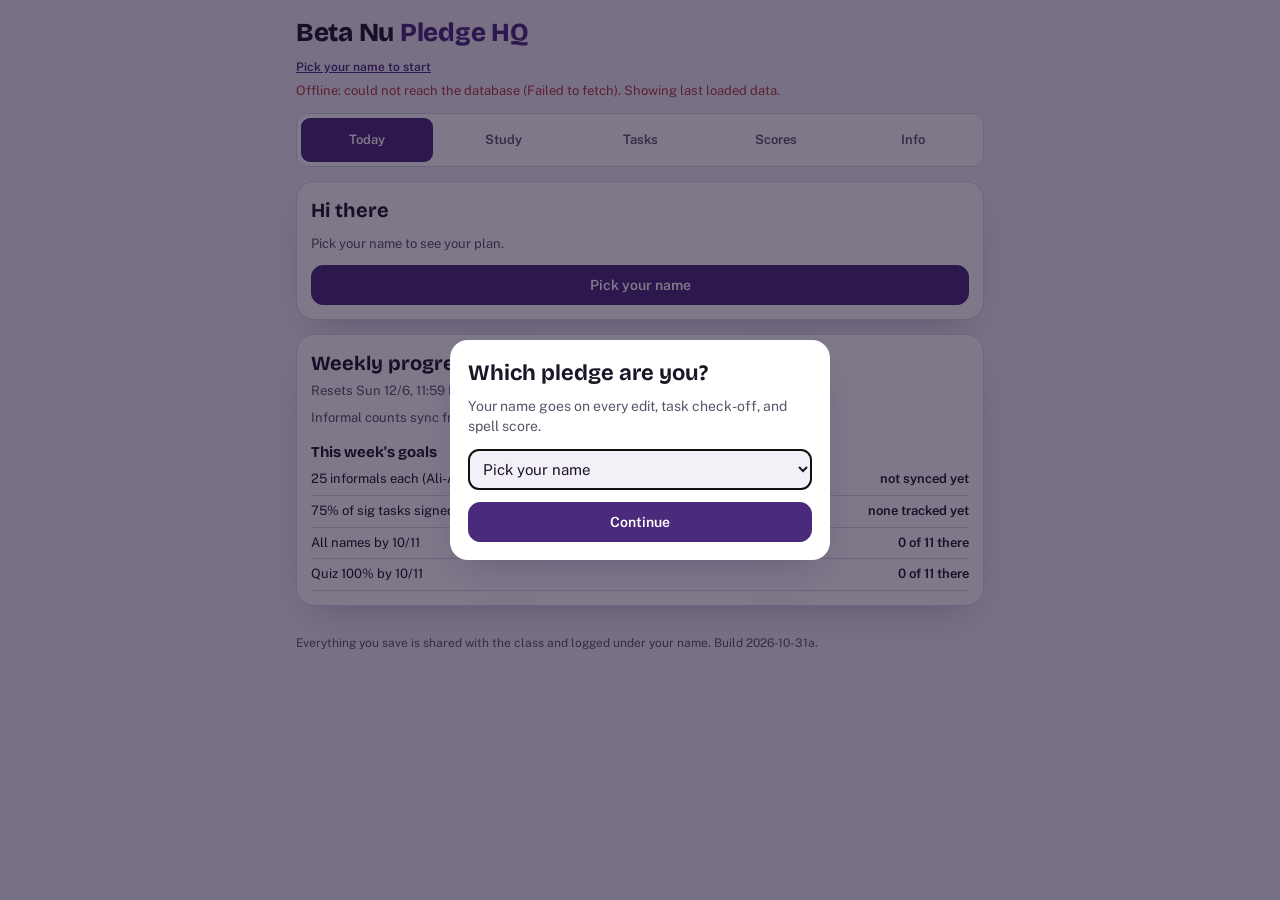
==== index.html @ 28d2dfb6 "Official quiz: word for word or it's marked wrong Each official question now scores Correct or Wrong" ====
<!doctype html>
<html lang="en"><head><meta charset="utf-8"><meta name="viewport" content="width=device-width,initial-scale=1,viewport-fit=cover">
<title>Beta Nu Pledge HQ</title>
<link rel="stylesheet" href="https://fonts.googleapis.com/css2?family=Bricolage+Grotesque:opsz,wght@12..96,500;12..96,700;12..96,800&family=Public+Sans:wght@400;500;600&display=swap">
<link rel="stylesheet" href="style.css?v=2026-10-31a">
</head><body>

<div class="wrap">
  <header>
    <h1>Beta Nu <span>Pledge HQ</span></h1>
  </header>
  <div class="who" id="who"></div>
  <div class="status bad" id="sync" hidden></div>

  <div class="tabs" role="tablist">
    <button role="tab" aria-selected="true" data-tab="today">Today</button>
    <button role="tab" aria-selected="false" data-tab="study">Study</button>
    <button role="tab" aria-selected="false" data-tab="tasks">Tasks</button>
    <button role="tab" aria-selected="false" data-tab="acct">Scores</button>
    <button role="tab" aria-selected="false" data-tab="info">Info</button>
  </div>
  <div class="sub" id="studysub" hidden><button data-m="learn">Flashcards</button><button data-m="quizzes">Quizzes</button></div>
  <div class="sub" id="tasksub" hidden><button data-m="tasks">Tasks</button><button data-m="sigs">Sig tasks</button><button data-m="dash" hidden>Dashboard</button></div>
  <div class="sub" id="infosub" hidden><button data-m="guide">Guide</button><button data-m="ideas">Suggestions</button><button data-m="log">Edit history</button></div>

  <div class="chips" id="chips"></div>

  <div id="learn" class="stage">
    <div id="cardwrap">
      <div class="chips" id="fcord"><button class="chip" data-o="roll">PDF order</button><button class="chip" data-o="az">A–Z</button></div>
      <div class="legend" id="fcprog"></div>
      <div class="card" id="card" tabindex="0" style="margin-top:8px"></div>
      <div class="ctrl">
        <button class="btn" id="prev">‹ Back</button>
        <button class="btn star" id="star" aria-pressed="false">☆ Star</button>
        <button class="btn" id="edit" hidden>✎ Edit</button>
        <button class="btn primary" id="next">Next ›</button>
      </div>
      <div id="editor" hidden></div>
    </div>
    <div id="dir"><h3 class="sec">Directory</h3><div class="field"><input id="dirq" placeholder="Search brothers: name, hometown, club, anything…" autocomplete="off" aria-label="Search brothers"></div><div id="dirres"></div></div>
  </div>

  <div id="today" hidden></div>
  <div id="roll" hidden></div>
  <div id="quizzes" hidden></div>
  <div id="tasks" hidden></div>
  <div id="sigs" hidden></div>
  <div id="dash" hidden></div>
  <div id="guide" hidden></div>
  <div id="facts" hidden></div>
  <div id="acct" hidden></div>
  <div id="ideas" hidden></div>
  <div id="log" hidden></div>

  <p class="foot" id="foot">Everything you save is shared with the class and logged under your name. Build 2026-10-31a.</p>
</div>

<script id="seed" type="application/json">{"passages":[{"id":"purpose","title":"Purpose","text":"\"Delta Sigma Pi is a professional fraternity organized to foster the study of business in universities; to encourage scholarship, social activity and the association of students for their mutual advancement by research and practice; to promote closer affiliation between the commercial world and students of commerce, and to further a higher standard of commercial ethics and culture and the civic and commercial welfare of the community.\""},{"id":"member","title":"Ideal Member","text":"\"The ideal member of a chapter of Delta Sigma Pi is one who subscribes to the objectives of the Fraternity, and, in so doing, is willing to subordinate his own will and viewpoint to that of the majority. The Brother is tolerant and sympathetic to the viewpoint of others. Such a member will attempt through college work, scholastic or otherwise, to bring credit to himself and in turn to his Fraternity. Duties allocated should be promptly and cheerfully performed to the best of his ability. If elected to chapter office, it should be considered a distinction and an obligation to serve members and the Fraternity. The Brother should remember that \"he profits most who serves best,\" and that returns from membership in a Fraternity are commensurate with the giving. The ideal member will therefore give to the Fraternity to the best of his ability and expect the reciprocity which eventually comes to every giver.\""},{"id":"chapter","title":"Ideal Chapter","text":"\"The ideal chapter is one in which each member actually lives and carries out the objectives of the Fraternity. In such a chapter there should always be perfect harmony and accord. Each member should be tolerant and sympathetic to the viewpoint of others. Each member should be actively engaged in work which reflects credit to not only himself, but to the organization. The ideal chapter, through its officers, maintains constant and constructive contacts with the Central Office of the Fraternity, the alumni of the Chapter, and the other chapters and members of the Fraternity. Such a chapter successfully sponsors a program of professional and other activity which brings to the attention of the faculty and the student body the fact that the chapter is not only alive and exceedingly worthwhile, but that it also has a prominent place on the campus and performs useful and important functions.\""}],"roster":[{"n":1,"name":"Anika Deshpande","role":"Director of Pledge Operations"},{"n":2,"name":"Isabella Kim","role":"Director of Professional Activities"},{"n":3,"name":"Tamara Kohmann","role":"Director of Community Service"},{"n":4,"name":"Timothy Kong","role":"Historian"},{"n":5,"name":"Ali-Anass Mazouzi","role":"Social Director"},{"n":6,"name":"Toga Mohamed","role":"Vice President"},{"n":7,"name":"Ella Newton","role":"Director of Risk Management"},{"n":8,"name":"Jishnuu Senthil Kumar","role":"Director of Fundraising"},{"n":9,"name":"Savitur Swarup","role":"Pledge Class President"},{"n":10,"name":"Sanjana Thakur","role":"Treasurer"},{"n":11,"name":"Aryaman Tiwary","role":"Secretary"}],"rolls":[{"cls":"Beta Psi","vppe":"Josiah Elisha Brock","members":["Rui Tsugikuni Akiba","Zaire Jesse Brown","Joy Zhiyi Chu","Farrah Elle Sadberry Bernadette Frandson","Filmon Molla Gessesse Retta Meshesha Yilma Negus Nega","*Molly Yunseo Lee","Ronak Anil Patel","Abhinav Aman Vallur","Shivika Varshney","William Hanming Zhu"]},{"cls":"Beta Chi","vppe":"Benjamin Staplin Tausner","members":["Joshua Joongwon Ahn","Baron Lincoln Boykin","Danielle Temiloluwa Olamide Esan","Nathan Manalil George","Zoe Perl Goldman","Bria Jillian Morgan","Shrishti Panda Roy","Dylan Jacob Gotua Tiu","Amy My Anh Rose Tran","*Melinda Xiao-Li Wang","Jessica Xuyi Wu"]},{"cls":"Beta Phi","vppe":"Daniel Palma","members":["Bryan Acheampong II","Kevin Balderrama Becerra","Zakhir Philip Bentham","Connor Alexander Enomoto Cariaso","Daria Isabelle Desmond","Aditi Vattyam Ghosh","Shafira Novianti Adi Dwi Putri","*Revanth Renukunta","Nasser Omar Nabeel Mohammad Hab El Romman","Ashti Maya Tiwari"]},{"cls":"Beta Upsilon","vppe":"Belinda Kakra Kumi","members":["Yara Ahmedfiqi","Tsion Bezabih","Lasya Priya Bhattiprolu","Deven Carse","Dheeraj Varma Danthuluri","Jose Antonio Gonzalez Aguiar Lopez Lopez Moreno Rodríguez De La Cruz","Safiy Ahmed Khan","Jisoo Kim","Samra Lulseged","Kelly Shiho Ogura","John Sungsik Oh","Nigel Akwasi Tincraeyn Sarpong","*Commander West","Mohammad Mutaz Mohammad Yaghi"]},{"cls":"Beta Tau","vppe":"Farheen Shamdasani","members":["Ebunoluwa Sarah Ajao","Bertin Jorda Borgella","Max Chen","Salem Abrar Fitwi","Vedika Jawa","Prableen Kaur","Seunghoon Lee","San Thu Loon","Arjun Laxman Narasimhan","Bedansh Prakash Pandey","Jacob Ronaldo Cornelio Abella Peralta","Benjamin Staplin Tausner","*Jessica Jiayi Zhang"]},{"cls":"Beta Sigma","vppe":"Samantha Catherine Green","members":["Josiah Elisha Brock","Arnav Dhingra","Mariam Hesham Abdelrahman Samir Ahmed Elnaggar","Jason Zhang Gao","Madison Alexia Waul Gordon","*Belinda Kakra Kumi","Andrew David Schmidt","Sophie Yuxin Shao","Rebekah Enci Sun","Anika Rao Venkannagari","Christine Li Yan"]},{"cls":"Beta Rho","vppe":"Phillip Batov","members":["Amanda Cui","Andrew Gray","*Elizabeth Guan","Melanie Herbert","Nina Saluja","Matthew Schwartz","Channing Noah Ware","Malek Sulaiman Tughral Abbasi Yamin Awan","Yue Zhou"]},{"cls":"Beta Pi","vppe":"Daniel Paik","members":["Martin Alindogan","Samica Goel","Allison Tian Li Jiang","Leonard Maiocco III","Ansh Parag Nagwekar","Lisa Ijeamaka Nnaji","Daniel Palma","Samita Techachokwiwat","Jonathan Jinghei Wong","*Linda Wu","Yazmin Wu","Jeremy Zein"]}]}</script>
<script src="app.js?v=2026-10-31a"></script>
</body></html>
---- style.css ----
[hidden]{display:none!important} img{max-width:100%} body{-webkit-user-select:none;user-select:none;-webkit-touch-callout:none;touch-action:manipulation} img{-webkit-user-drag:none;user-drag:none;pointer-events:none} .card,.opt,.tile,.btn,.chip,.tabs button{touch-action:manipulation} input,textarea,select,#guide .passage,#dirdetail .back,.entry{-webkit-user-select:text;user-select:text}

:root{
  --bg:#F3F1F7; --panel:#FFFFFF; --ink:#1B1526; --ink2:#5B5468; --line:#DAD5E3;
  --purple:#4B2A7B; --purple2:#6A45A5; --gold:#C79A2B; --gold2:#F1DFA8;
  --good:#1F7A4D; --bad:#B23A3A; --shadow:0 18px 40px -20px rgba(43,20,80,.35);
}
@media (prefers-color-scheme: dark){ :root:not([data-theme="light"]){
  --bg:#14101C; --panel:#1F1929; --ink:#F1ECF7; --ink2:#A79FB6; --line:#332A42;
  --purple:#9B7BD6; --purple2:#7A56BE; --gold:#E2B95A; --gold2:#4A3A1E;
  --good:#5CC78E; --bad:#E8706A; --shadow:0 18px 40px -20px rgba(0,0,0,.7);
}}
:root[data-theme="dark"]{
  --bg:#14101C; --panel:#1F1929; --ink:#F1ECF7; --ink2:#A79FB6; --line:#332A42;
  --purple:#9B7BD6; --purple2:#7A56BE; --gold:#E2B95A; --gold2:#4A3A1E;
  --good:#5CC78E; --bad:#E8706A; --shadow:0 18px 40px -20px rgba(0,0,0,.7);
}
*{box-sizing:border-box}
body{background:var(--bg);color:var(--ink);font-family:"Public Sans",system-ui,sans-serif;font-size:15px;line-height:1.45;margin:0}
.wrap{max-width:720px;margin:0 auto;padding-block:14px 40px;padding-inline:16px}
h1,h2,h3{font-family:"Bricolage Grotesque","Public Sans",system-ui,sans-serif;text-wrap:balance}
header{display:flex;align-items:baseline;justify-content:space-between;gap:12px;flex-wrap:wrap}
header h1{font-size:26px;margin:0;font-weight:800;letter-spacing:-.01em}
header h1 span{color:var(--purple)}
header small{color:var(--ink2);font-size:12px;text-transform:uppercase;letter-spacing:.08em;font-weight:600}
.who{display:flex;align-items:center;gap:8px;margin-top:8px;font-size:12px;color:var(--ink2)}
.who b{color:var(--ink)}
.who button{border:0;background:none;color:var(--purple);font:600 12px "Public Sans",sans-serif;cursor:pointer;padding:0;text-decoration:underline}
.tabs{display:flex;flex-wrap:wrap;gap:4px;margin-top:12px;background:var(--panel);border:1px solid var(--line);border-radius:12px;padding:4px}
.tabs button{flex:1 1 0;min-width:0;min-height:44px;border:0;background:transparent;color:var(--ink2);font:600 13px "Public Sans",sans-serif;padding:10px 4px;border-radius:9px;cursor:pointer;white-space:nowrap;overflow:hidden;text-overflow:ellipsis}
.tabs button[aria-selected="true"]{background:var(--purple);color:#fff}
.chips{display:flex;gap:6px;flex-wrap:wrap;margin-top:12px}
.chip{min-height:44px;border:1px solid var(--line);background:var(--panel);color:var(--ink2);border-radius:999px;padding:5px 11px;font:600 12px "Public Sans",sans-serif;cursor:pointer}
.chip[aria-pressed="true"]{border-color:var(--gold);background:var(--gold2);color:var(--ink)}
.count{color:var(--ink2);font-size:12px;margin-top:10px;font-variant-numeric:tabular-nums}
.stage{margin-top:14px}
.card{background:var(--panel);border:1px solid var(--line);border-radius:18px;box-shadow:var(--shadow);overflow:hidden;user-select:none}
.card .front,.card .back{cursor:pointer}
.card img{display:block;width:100%;aspect-ratio:1;object-fit:cover;max-width:100%;background:var(--line)}
.front{position:relative}
.front .hint{position:absolute;left:0;right:0;bottom:0;padding:26px 16px 12px;color:#fff;font:600 12px "Public Sans",sans-serif;letter-spacing:.06em;text-transform:uppercase;background:linear-gradient(transparent,rgba(20,10,40,.75))}
.back{display:grid;grid-template-columns:120px 1fr;gap:14px;padding:14px}
#card{-webkit-user-select:none;user-select:none;-webkit-touch-callout:none}
#dirdetail .back{-webkit-user-select:text;user-select:text}
.back img{width:120px;height:120px;border-radius:12px}
.back h2{margin:0;font-size:22px;line-height:1.1}
.back .alias{color:var(--ink2);font-size:13px}
.tag{display:inline-block;margin-top:6px;background:var(--gold2);color:var(--ink);border-radius:6px;padding:2px 8px;font:600 11px "Public Sans",sans-serif;letter-spacing:.05em;text-transform:uppercase}
.facts{grid-column:1/-1;display:grid;gap:8px;border-top:1px solid var(--line);padding-top:12px;font-size:14px}
.facts div{display:grid;grid-template-columns:96px 1fr;gap:8px}
.facts b{color:var(--ink2);font-weight:600;font-size:11px;text-transform:uppercase;letter-spacing:.06em;padding-top:3px}
.facts .empty{color:var(--ink2);font-style:italic}
.facts a{color:var(--purple);font-weight:600;text-decoration:none}
@media (max-width:440px){.back{grid-template-columns:88px 1fr}.back img{width:88px;height:88px}.facts div{grid-template-columns:1fr}}
.ctrl{display:flex;gap:8px;margin-top:12px;flex-wrap:wrap}
.btn{flex:1;min-width:80px;border:1px solid var(--line);background:var(--panel);color:var(--ink);font:600 14px "Public Sans",sans-serif;padding:11px 10px;border-radius:12px;cursor:pointer}
.btn.primary{background:var(--purple);border-color:var(--purple);color:#fff}
.btn.star[aria-pressed="true"]{background:var(--gold2);border-color:var(--gold);color:var(--ink)}
.btn:disabled{opacity:.5;cursor:default}
.btn:focus-visible,.chip:focus-visible,.tabs button:focus-visible,.opt:focus-visible,input:focus-visible,textarea:focus-visible{outline:3px solid var(--gold);outline-offset:2px}
/* editor */
.editor{background:var(--panel);border:1px solid var(--line);border-radius:18px;padding:14px;margin-top:14px;box-shadow:var(--shadow)}
.editor h2{margin:0 0 10px;font-size:20px}
.field{display:grid;gap:4px;margin-bottom:10px}
.field label{font:600 11px "Public Sans",sans-serif;text-transform:uppercase;letter-spacing:.06em;color:var(--ink2)}
.field input,.field textarea,.modal input{width:100%;border:1px solid var(--line);background:var(--bg);color:var(--ink);border-radius:10px;padding:9px 10px;font:14px "Public Sans",sans-serif}
.field textarea{min-height:60px;resize:vertical}
.field .row{display:flex;gap:6px}
.field .row input{flex:1}
.small{border:1px solid var(--line);background:var(--panel);color:var(--ink2);border-radius:8px;padding:6px 10px;font:600 12px "Public Sans",sans-serif;cursor:pointer}
.status{margin-top:8px;font-size:13px;color:var(--ink2)}
.status.bad{color:var(--bad)}
.status.good{color:var(--good)}
/* quiz */
.q{margin-top:14px}
.q img{display:block;width:100%;max-width:360px;margin:0 auto;aspect-ratio:1;object-fit:cover;border-radius:18px;box-shadow:var(--shadow);border:1px solid var(--line)}
.q .prompt{text-align:center;margin-top:12px;color:var(--ink2);font-size:13px;text-transform:uppercase;letter-spacing:.08em;font-weight:600}
.q h2{text-align:center;font-size:30px;margin:8px 0 0}
.opts{display:grid;grid-template-columns:1fr 1fr;gap:8px;margin-top:14px}
.opt{border:1px solid var(--line);background:var(--panel);color:var(--ink);font:600 15px "Public Sans",sans-serif;padding:14px 10px;border-radius:12px;cursor:pointer;text-align:center}
.opt img{width:100%;aspect-ratio:1;object-fit:cover;border-radius:10px;display:block}
.opt.right{border-color:var(--good);box-shadow:inset 0 0 0 2px var(--good)}
.opt.wrong{border-color:var(--bad);box-shadow:inset 0 0 0 2px var(--bad);opacity:.85}
.opt:disabled{cursor:default}
.score{display:flex;justify-content:space-between;margin-top:10px;font-size:13px;color:var(--ink2);font-variant-numeric:tabular-nums}
.score b{color:var(--ink)}
.reveal{margin-top:10px;background:var(--panel);border:1px solid var(--line);border-radius:12px;padding:12px 14px;font-size:14px}
.reveal b{font-family:"Bricolage Grotesque",sans-serif;font-size:17px}
/* grid */
.grid{display:grid;grid-template-columns:repeat(auto-fill,minmax(120px,1fr));gap:10px;margin-top:14px}
.tile{background:var(--panel);border:1px solid var(--line);border-radius:12px;overflow:hidden;cursor:pointer;padding:0;text-align:left;font:inherit;color:inherit}
.tile img{width:100%;aspect-ratio:1;object-fit:cover;display:block}
.tile div{padding:7px 8px 8px;font:600 12px "Public Sans",sans-serif;line-height:1.2}
.tile small{display:block;color:var(--ink2);font-weight:500;margin-top:2px;font-size:11px}
.tile[data-star="1"] div::after{content:" ★";color:var(--gold)}
/* log + facts */
.log{margin-top:14px;display:grid;gap:8px}
.entry{background:var(--panel);border:1px solid var(--line);border-radius:12px;padding:10px 12px;font-size:13px}
.entry .top{display:flex;justify-content:space-between;gap:8px;color:var(--ink2);font-size:12px;margin-bottom:4px}
.entry .top b{color:var(--ink)}
.entry .diff{display:grid;gap:2px}
.entry .from{color:var(--bad);text-decoration:line-through;opacity:.8}
.entry .to{color:var(--good)}
.factlist{margin-top:14px;display:grid;gap:8px}
.fact{background:var(--panel);border:1px solid var(--line);border-radius:12px;padding:10px 12px;font-size:14px}
.fact b{display:block;font-family:"Bricolage Grotesque",sans-serif;font-size:15px;margin-bottom:2px}
.fact .a{color:var(--ink2)}
.fact .a.hide{filter:blur(6px);cursor:pointer}
.foot{margin-top:28px;color:var(--ink2);font-size:12px;line-height:1.5}
/* modal */
.modal{position:fixed;inset:0;background:rgba(20,10,40,.55);display:flex;align-items:center;justify-content:center;padding:16px;z-index:50}
.modal>div{background:var(--panel);color:var(--ink);border-radius:18px;padding:18px;max-width:380px;width:100%;box-shadow:var(--shadow)}
.modal h2{margin:0 0 6px;font-size:22px}
.modal p{margin:0 0 12px;color:var(--ink2);font-size:14px}
.toast{position:fixed;left:50%;bottom:calc(16px + env(safe-area-inset-bottom,0px));transform:translateX(-50%);background:var(--ink);color:var(--bg);padding:10px 16px;border-radius:999px;font:600 13px "Public Sans",sans-serif;z-index:60;box-shadow:var(--shadow)}
@media (prefers-reduced-motion:no-preference){.card{transition:transform .12s}.card:active{transform:scale(.995)}}

/* additions */
[hidden]{display:none!important}
.sub{display:flex;gap:6px;margin-top:12px;flex-wrap:wrap}
.sub button{min-height:44px;border:1px solid var(--line);background:var(--panel);color:var(--ink2);border-radius:10px;padding:7px 12px;font:600 13px "Public Sans",sans-serif;cursor:pointer}
.sub button[aria-pressed="true"]{background:var(--gold2);border-color:var(--gold);color:var(--ink)}
.task{background:var(--panel);border:1px solid var(--line);border-radius:14px;padding:12px 14px;margin-top:10px}
.task .t{display:flex;justify-content:space-between;gap:10px;align-items:flex-start}
.task h3{margin:0;font-size:17px}
.task .due{font-size:12px;color:var(--ink2);white-space:nowrap;font-variant-numeric:tabular-nums}
.task .due.late{color:var(--bad);font-weight:600}
.task .notes{font-size:13px;color:var(--ink2);margin-top:4px;white-space:pre-wrap}
.task .bar{height:6px;background:var(--line);border-radius:3px;margin-top:10px;overflow:hidden}
.task .bar i{display:block;height:100%;background:var(--good)}
.task .meta{display:flex;justify-content:space-between;align-items:center;margin-top:8px;font-size:12px;color:var(--ink2);gap:8px;flex-wrap:wrap}
.task .who{font-size:12px;color:var(--ink2);margin-top:6px;line-height:1.6}
.task .who span{display:inline-block;background:var(--gold2);color:var(--ink);border-radius:6px;padding:1px 7px;margin:0 4px 3px 0}
.task .who span.no{background:transparent;border:1px dashed var(--line);color:var(--ink2)}
.task.done{opacity:.75}
.btn.ok{background:var(--good);border-color:var(--good);color:#fff}
.passage{background:var(--panel);border:1px solid var(--line);border-radius:14px;padding:14px;margin-top:12px;font-size:15px;line-height:1.7}
.passage.hide p{filter:blur(7px);user-select:none}
.passage p{margin:0}
.passage .tk{padding:0 1px;border-radius:3px}
.tk.ok{background:rgba(31,122,77,.18)}
.tk.miss{background:rgba(178,58,58,.22);text-decoration:underline}
.tk.near{background:rgba(199,154,43,.3)}
.heard{background:var(--bg);border:1px dashed var(--line);border-radius:12px;padding:10px 12px;margin-top:10px;font-size:14px;min-height:56px;white-space:pre-wrap}
.heard .interim{color:var(--ink2)}
.big{font-family:"Bricolage Grotesque",sans-serif;font-size:44px;font-weight:800;line-height:1;margin:6px 0 2px}
.big small{font-size:16px;color:var(--ink2);font-weight:600}
.lb{width:100%;border-collapse:collapse;font-size:13px;margin-top:10px}
.lb th,.lb td{text-align:left;padding:6px 8px;border-bottom:1px solid var(--line)}
.lb th{font-size:11px;text-transform:uppercase;letter-spacing:.06em;color:var(--ink2)}
.lb td.n{font-variant-numeric:tabular-nums;text-align:right}
.lb th.n{text-align:right}
.rec{display:inline-block;width:10px;height:10px;border-radius:50%;background:var(--bad);margin-right:6px;animation:pulse 1s infinite}
@keyframes pulse{50%{opacity:.3}}
@media (prefers-reduced-motion:reduce){.rec{animation:none}}
.legend{font-size:12px;color:var(--ink2);margin-top:8px}
.legend span{padding:1px 6px;border-radius:4px;margin-right:6px}
.lb td.hit{background:rgba(31,122,77,.18);color:var(--good);font-weight:600}
#acct .lb tr>:first-child{position:sticky;left:0;background:var(--panel);white-space:nowrap}
.sec{margin:22px 0 4px;font-size:18px}
.sec small{color:var(--ink2);font:600 13px "Public Sans",sans-serif}
.task .t{align-items:center}
.task .ttl{flex:1;min-height:44px;border:0;background:none;padding:0;text-align:left;color:var(--ink);font:700 16px "Bricolage Grotesque","Public Sans",sans-serif;cursor:pointer}
.task .ck{flex:none;display:flex;align-items:center;justify-content:center;width:44px;height:44px;margin:-6px 0 -6px -10px;cursor:pointer}
.task .ck input{width:22px;height:22px;accent-color:var(--good);cursor:pointer}
.task .x{flex:none;width:44px;height:44px;margin:-6px -10px -6px 0;border:0;background:none;color:var(--ink2);font-size:22px;cursor:pointer}
.task [data-show]{min-height:44px;margin:-6px -4px -6px 0;border:0;background:none;text-align:right}
.toast button{margin-left:8px;border:0;background:var(--gold);color:#1B1526;border-radius:999px;padding:6px 12px;font:700 13px "Public Sans",sans-serif;cursor:pointer;min-height:44px}
#tq{font-size:16px;padding:12px;min-height:48px}
.hi{margin:18px 0 0;font-size:26px}
#today .task .ttl{display:flex;align-items:center;cursor:default}
.meter{display:flex;align-items:center;gap:14px;margin-top:14px}
.meter b{font-family:"Bricolage Grotesque",sans-serif;font-size:17px}
.clsbar{margin-top:10px;font-size:12px;color:var(--ink2)}
.clsbar .bar{height:4px;background:var(--line);border-radius:2px;margin-top:4px;overflow:hidden}
.clsbar .bar i{display:block;height:100%;background:var(--ink2)}
.sig{grid-column:1/-1;border-top:1px solid var(--line);padding-top:12px;cursor:default;-webkit-user-select:text;user-select:text}
.sigtop{display:flex;align-items:center;gap:8px;flex-wrap:wrap}
.sigtop b{color:var(--ink2);font-size:11px;text-transform:uppercase;letter-spacing:.06em;margin-right:auto}
.schip{display:inline-block;border:1px solid var(--line);border-radius:999px;padding:2px 9px;font:600 12px "Public Sans",sans-serif;color:var(--ink2);white-space:nowrap}
.schip.s-confirmed,.schip.s-scheduling,.schip.s-scheduled,.schip.s-inprogress,.schip.s-done{border-color:var(--gold);color:var(--ink)}
.schip.s-signed{border-color:var(--good);color:var(--good)}
.diff{display:inline-block;background:var(--line);color:var(--ink);border-radius:6px;padding:2px 7px;font:700 12px "Public Sans",sans-serif;font-variant-numeric:tabular-nums}
.sigtask{display:block;width:100%;min-height:44px;margin-top:8px;border:0;background:none;padding:0;text-align:left;color:var(--ink);font:15px "Public Sans",sans-serif;cursor:pointer}
.sigtask .pen{color:var(--ink2);font-size:12px}
.sigedit{display:flex;gap:8px;flex-wrap:wrap}
.sigedit label{flex:1;min-width:130px;display:grid;gap:4px;font:600 11px "Public Sans",sans-serif;text-transform:uppercase;letter-spacing:.06em;color:var(--ink2)}
.sigedit select{min-height:44px;border:1px solid var(--line);background:var(--bg);color:var(--ink);border-radius:10px;padding:8px;font:14px "Public Sans",sans-serif;text-transform:none;letter-spacing:0}
.sigcols{display:grid;gap:4px}
@media (min-width:600px){.sigcols{grid-template-columns:repeat(3,1fr);gap:12px}}
.sigr{display:flex;align-items:center;gap:6px;background:var(--panel);border:1px solid var(--line);border-radius:12px;padding:4px 4px 4px 10px;margin-top:6px}
.sigr .nm{flex:1;min-width:0;min-height:44px;border:0;background:none;padding:0;text-align:left;color:var(--ink);font:600 14px "Public Sans",sans-serif;cursor:pointer}
.sigr .nm small{display:block;color:var(--ink2);font-weight:500;font-size:12px}
.sigr .schip{font-size:11px}
.sigr .nx{flex:none;width:44px;height:44px;border:0;background:none;color:var(--ink);font-size:20px;cursor:pointer}
.podium{display:grid;gap:6px;margin-top:10px}
.pod{display:flex;align-items:center;gap:12px;border:1px solid var(--line);border-radius:12px;padding:10px 12px}
.pod .pl{font:800 20px "Bricolage Grotesque",sans-serif;color:var(--ink2);width:1.2em}
.pod div{flex:1;min-width:0}
.pod b{display:block}
.pod small{color:var(--ink2);font-size:12px}
.pod .pts{font:800 22px "Bricolage Grotesque",sans-serif;font-variant-numeric:tabular-nums}
.sigr .nxl{flex:none;min-height:44px;white-space:nowrap}
.ongo{margin:14px 0 0;font:600 12px "Public Sans",sans-serif;text-transform:uppercase;letter-spacing:.06em;color:var(--ink2)}
.ogd summary{cursor:pointer;list-style:none;min-height:44px}
.ogd summary::-webkit-details-marker{display:none}
.ogd summary .sec::after{content:" ▸";color:var(--ink2);font-size:14px}
.ogd[open] summary .sec::after{content:" ▾"}
.lb td.miss{color:var(--bad)}
.ms{margin-top:10px}
.ms>div:first-child{display:flex;justify-content:space-between;font-size:14px}
.ms span{font-variant-numeric:tabular-nums;color:var(--ink2)}
.ms .bar{height:6px;background:var(--line);border-radius:3px;margin-top:4px;overflow:hidden}
.ms .bar i{display:block;height:100%;background:var(--good)}
.weekly .wh{margin:14px 0 6px;font-size:15px}
.weekly .wh small{font:500 11px "Public Sans",sans-serif;color:var(--ink2);margin-left:4px}
.hb{display:grid;grid-template-columns:64px 1fr 88px;align-items:center;gap:8px;min-height:24px;font-size:13px}
.hb .hl{white-space:nowrap;overflow:hidden;text-overflow:ellipsis}
.hb .ht{position:relative;height:10px;background:var(--line);border-radius:5px}
.hb .ht i{display:block;height:100%;border-radius:5px;background:var(--purple2)}
.hb .ht b{position:absolute;top:-3px;bottom:-3px;width:2px;background:var(--ink);transform:translateX(-1px)}
.hb .hv{text-align:right;font-variant-numeric:tabular-nums;color:var(--ink2)}
.hb .hv.ok{color:var(--good);font-weight:600}
.goals{list-style:none;padding:0;margin:0;display:grid;gap:6px;font-size:13px}
.goals li{display:flex;justify-content:space-between;gap:10px;border-bottom:1px solid var(--line);padding-bottom:6px}
.goals b{white-space:nowrap;font-weight:600}
.fcmode{margin-top:10px}
.fullname{margin-top:4px;font-size:14px;font-weight:600}
.fullname small{display:block;color:var(--ink2);font:600 10px "Public Sans",sans-serif;text-transform:uppercase;letter-spacing:.06em}
.qset{display:flex;align-items:center;gap:8px;background:var(--panel);border:1px solid var(--line);border-radius:14px;padding:10px 12px;margin-top:10px}
.qset>div{flex:1;min-width:0}
.qset b{display:block;font-family:"Bricolage Grotesque",sans-serif;font-size:16px}
.qset small{color:var(--ink2);font-size:12px}
.qset .small{min-height:44px}
.qq{font-size:18px;line-height:1.3}
#qa{font-size:16px}
.qedit{border-top:1px solid var(--line);padding-top:10px;margin-top:10px}
.qedit .small{min-width:44px;min-height:44px}
.lb td.grade{font-weight:700;font-family:"Bricolage Grotesque",sans-serif;font-size:15px}
.hb .hv small{font-size:11px;color:var(--ink2);font-weight:500}
.infg{margin:6px 0 2px;padding:8px 12px;border:1px dashed var(--line);border-radius:12px;font-size:14px;font-weight:600}
.goals b.ok{color:var(--good)} .goals b.no{color:var(--ink2)}
.facts span{white-space:pre-line}
.dash{display:grid;gap:10px;margin-top:10px}
@media (min-width:640px){.dash{grid-template-columns:1fr 1fr}}
.dcard{background:var(--panel);border:1px solid var(--line);border-radius:12px;padding:10px 12px;font-size:13px;color:var(--ink)}
.dtop{display:flex;justify-content:space-between;align-items:center;gap:8px}
.dtop b{font-family:"Bricolage Grotesque",sans-serif;font-size:15px}
.dtop .small{min-height:44px}
.dstat{color:var(--ink2);margin:4px 0 2px;line-height:1.4}
.dstat b{color:var(--ink)}
.dday{margin-top:8px;font:600 11px "Public Sans",sans-serif;text-transform:uppercase;letter-spacing:.06em;color:var(--ink2)}
.dday.late{color:var(--bad)}
.dcard ul{margin:2px 0 0;padding-left:18px}
.dcard li{margin:1px 0}
.dcard li span{color:var(--ink2)}
.dstat b.miss{color:var(--bad)}
.chips{flex-wrap:nowrap;overflow-x:auto;scrollbar-width:none;-webkit-overflow-scrolling:touch;padding-bottom:2px}
.chips::-webkit-scrollbar{display:none}
.chips .chip{flex:none;padding:5px 14px}
.linkbtn{border:0;background:none;padding:0;color:var(--purple);font:600 12px "Public Sans",sans-serif;text-decoration:underline;cursor:pointer}
#dir{margin-top:22px}
.edits{margin-top:12px}
.pend{border-top:1px solid var(--line);padding-top:10px;margin-top:10px;font-size:13px}
.pend .ptop{display:flex;gap:6px;align-items:baseline;flex-wrap:wrap}
.pchg{margin-top:4px;word-break:break-word}
.pchg b{display:block;font-size:11px;text-transform:uppercase;letter-spacing:.05em;color:var(--ink2)}
.pchg .from{color:var(--bad);text-decoration:line-through}
.pchg .to{color:var(--good)}
.qany{display:flex;gap:8px;align-items:center;min-height:44px;font-size:13px;color:var(--ink2)}
.tag-ok,.tag-bad{display:inline-block;font-size:11px;font-weight:600;border-radius:6px;padding:0 6px}
.tag-ok{color:var(--good);background:rgba(31,122,77,.14)}
.tag-bad{color:#fff;background:var(--bad)}
.lb td small.pc{display:block;font-size:10px;font-weight:500}
.lb td small.pc.ok{color:var(--ink2)}
.lb td small.pc.bad{color:var(--bad);font-weight:700}
#cmts .goals li{align-items:center}
#cmts .x{flex:none;width:36px;height:36px;margin:-8px -8px -8px 0;border:0;background:none;color:var(--ink2);font-size:20px;cursor:pointer}
.cform{display:flex;gap:8px;margin-top:8px}
.cform input{flex:1;min-width:0;padding:10px;border:1px solid var(--line);border-radius:10px;background:var(--panel);color:var(--ink);font:inherit}
.cform input[type=date]{flex:0 0 auto}
#cmts .wh{margin:12px 0 6px;font-size:15px}
.whose{display:flex;align-items:center;gap:8px;margin-top:14px;font-size:13px;color:var(--ink2)}
.whose select{flex:1;max-width:220px;padding:8px 10px;border:1px solid var(--line);border-radius:10px;background:var(--panel);color:var(--ink);font:600 14px "Public Sans",sans-serif}
.lb.grades th,.lb.grades td{padding:6px 4px;white-space:nowrap}
.lb.grades td small{font-size:11px!important}
.lb.grades th{white-space:normal}

.ideas li{align-items:flex-start;gap:10px}.ideas .iact{display:flex;gap:6px;flex:0 0 auto;align-items:center}
b.miss{color:var(--bad)}

.spct{font:600 11px "Public Sans",sans-serif;color:var(--ink2);margin-right:4px}
.sigprog{margin:10px 0}
.sigsteps{margin:8px 0 0;padding-left:20px;font-size:13px;color:var(--ink2);line-height:1.7}
.sigsteps li.ok{color:var(--good)}
.sigsteps li.now{color:var(--ink);font-weight:700}
.sigstages>div{margin-bottom:6px}
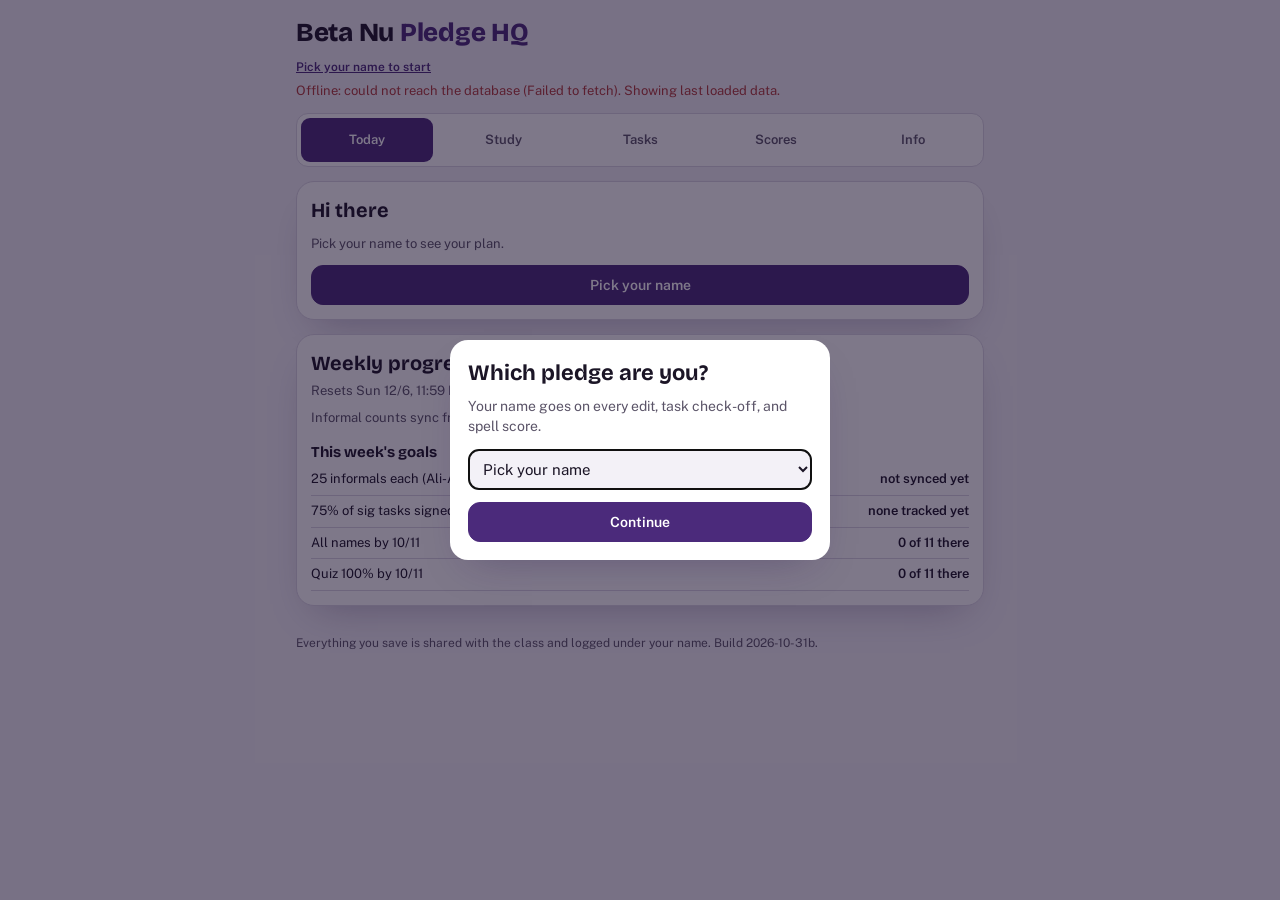
==== commit 853285ef: "Official quiz: capitals and punctuation count, spacing doesn't Co-Authored-By: Claude Opus 5.5 <nore" ====
--- a/index.html
+++ b/index.html
@@ -2,7 +2,7 @@
 <html lang="en"><head><meta charset="utf-8"><meta name="viewport" content="width=device-width,initial-scale=1,viewport-fit=cover">
 <title>Beta Nu Pledge HQ</title>
 <link rel="stylesheet" href="https://fonts.googleapis.com/css2?family=Bricolage+Grotesque:opsz,wght@12..96,500;12..96,700;12..96,800&family=Public+Sans:wght@400;500;600&display=swap">
-<link rel="stylesheet" href="style.css?v=2026-10-31a">
+<link rel="stylesheet" href="style.css?v=2026-10-31b">
 </head><body>
 
 <div class="wrap">
@@ -53,9 +53,9 @@
   <div id="ideas" hidden></div>
   <div id="log" hidden></div>
 
-  <p class="foot" id="foot">Everything you save is shared with the class and logged under your name. Build 2026-10-31a.</p>
+  <p class="foot" id="foot">Everything you save is shared with the class and logged under your name. Build 2026-10-31b.</p>
 </div>
 
 <script id="seed" type="application/json">{"passages":[{"id":"purpose","title":"Purpose","text":"\"Delta Sigma Pi is a professional fraternity organized to foster the study of business in universities; to encourage scholarship, social activity and the association of students for their mutual advancement by research and practice; to promote closer affiliation between the commercial world and students of commerce, and to further a higher standard of commercial ethics and culture and the civic and commercial welfare of the community.\""},{"id":"member","title":"Ideal Member","text":"\"The ideal member of a chapter of Delta Sigma Pi is one who subscribes to the objectives of the Fraternity, and, in so doing, is willing to subordinate his own will and viewpoint to that of the majority. The Brother is tolerant and sympathetic to the viewpoint of others. Such a member will attempt through college work, scholastic or otherwise, to bring credit to himself and in turn to his Fraternity. Duties allocated should be promptly and cheerfully performed to the best of his ability. If elected to chapter office, it should be considered a distinction and an obligation to serve members and the Fraternity. The Brother should remember that \"he profits most who serves best,\" and that returns from membership in a Fraternity are commensurate with the giving. The ideal member will therefore give to the Fraternity to the best of his ability and expect the reciprocity which eventually comes to every giver.\""},{"id":"chapter","title":"Ideal Chapter","text":"\"The ideal chapter is one in which each member actually lives and carries out the objectives of the Fraternity. In such a chapter there should always be perfect harmony and accord. Each member should be tolerant and sympathetic to the viewpoint of others. Each member should be actively engaged in work which reflects credit to not only himself, but to the organization. The ideal chapter, through its officers, maintains constant and constructive contacts with the Central Office of the Fraternity, the alumni of the Chapter, and the other chapters and members of the Fraternity. Such a chapter successfully sponsors a program of professional and other activity which brings to the attention of the faculty and the student body the fact that the chapter is not only alive and exceedingly worthwhile, but that it also has a prominent place on the campus and performs useful and important functions.\""}],"roster":[{"n":1,"name":"Anika Deshpande","role":"Director of Pledge Operations"},{"n":2,"name":"Isabella Kim","role":"Director of Professional Activities"},{"n":3,"name":"Tamara Kohmann","role":"Director of Community Service"},{"n":4,"name":"Timothy Kong","role":"Historian"},{"n":5,"name":"Ali-Anass Mazouzi","role":"Social Director"},{"n":6,"name":"Toga Mohamed","role":"Vice President"},{"n":7,"name":"Ella Newton","role":"Director of Risk Management"},{"n":8,"name":"Jishnuu Senthil Kumar","role":"Director of Fundraising"},{"n":9,"name":"Savitur Swarup","role":"Pledge Class President"},{"n":10,"name":"Sanjana Thakur","role":"Treasurer"},{"n":11,"name":"Aryaman Tiwary","role":"Secretary"}],"rolls":[{"cls":"Beta Psi","vppe":"Josiah Elisha Brock","members":["Rui Tsugikuni Akiba","Zaire Jesse Brown","Joy Zhiyi Chu","Farrah Elle Sadberry Bernadette Frandson","Filmon Molla Gessesse Retta Meshesha Yilma Negus Nega","*Molly Yunseo Lee","Ronak Anil Patel","Abhinav Aman Vallur","Shivika Varshney","William Hanming Zhu"]},{"cls":"Beta Chi","vppe":"Benjamin Staplin Tausner","members":["Joshua Joongwon Ahn","Baron Lincoln Boykin","Danielle Temiloluwa Olamide Esan","Nathan Manalil George","Zoe Perl Goldman","Bria Jillian Morgan","Shrishti Panda Roy","Dylan Jacob Gotua Tiu","Amy My Anh Rose Tran","*Melinda Xiao-Li Wang","Jessica Xuyi Wu"]},{"cls":"Beta Phi","vppe":"Daniel Palma","members":["Bryan Acheampong II","Kevin Balderrama Becerra","Zakhir Philip Bentham","Connor Alexander Enomoto Cariaso","Daria Isabelle Desmond","Aditi Vattyam Ghosh","Shafira Novianti Adi Dwi Putri","*Revanth Renukunta","Nasser Omar Nabeel Mohammad Hab El Romman","Ashti Maya Tiwari"]},{"cls":"Beta Upsilon","vppe":"Belinda Kakra Kumi","members":["Yara Ahmedfiqi","Tsion Bezabih","Lasya Priya Bhattiprolu","Deven Carse","Dheeraj Varma Danthuluri","Jose Antonio Gonzalez Aguiar Lopez Lopez Moreno Rodríguez De La Cruz","Safiy Ahmed Khan","Jisoo Kim","Samra Lulseged","Kelly Shiho Ogura","John Sungsik Oh","Nigel Akwasi Tincraeyn Sarpong","*Commander West","Mohammad Mutaz Mohammad Yaghi"]},{"cls":"Beta Tau","vppe":"Farheen Shamdasani","members":["Ebunoluwa Sarah Ajao","Bertin Jorda Borgella","Max Chen","Salem Abrar Fitwi","Vedika Jawa","Prableen Kaur","Seunghoon Lee","San Thu Loon","Arjun Laxman Narasimhan","Bedansh Prakash Pandey","Jacob Ronaldo Cornelio Abella Peralta","Benjamin Staplin Tausner","*Jessica Jiayi Zhang"]},{"cls":"Beta Sigma","vppe":"Samantha Catherine Green","members":["Josiah Elisha Brock","Arnav Dhingra","Mariam Hesham Abdelrahman Samir Ahmed Elnaggar","Jason Zhang Gao","Madison Alexia Waul Gordon","*Belinda Kakra Kumi","Andrew David Schmidt","Sophie Yuxin Shao","Rebekah Enci Sun","Anika Rao Venkannagari","Christine Li Yan"]},{"cls":"Beta Rho","vppe":"Phillip Batov","members":["Amanda Cui","Andrew Gray","*Elizabeth Guan","Melanie Herbert","Nina Saluja","Matthew Schwartz","Channing Noah Ware","Malek Sulaiman Tughral Abbasi Yamin Awan","Yue Zhou"]},{"cls":"Beta Pi","vppe":"Daniel Paik","members":["Martin Alindogan","Samica Goel","Allison Tian Li Jiang","Leonard Maiocco III","Ansh Parag Nagwekar","Lisa Ijeamaka Nnaji","Daniel Palma","Samita Techachokwiwat","Jonathan Jinghei Wong","*Linda Wu","Yazmin Wu","Jeremy Zein"]}]}</script>
-<script src="app.js?v=2026-10-31a"></script>
+<script src="app.js?v=2026-10-31b"></script>
 </body></html>
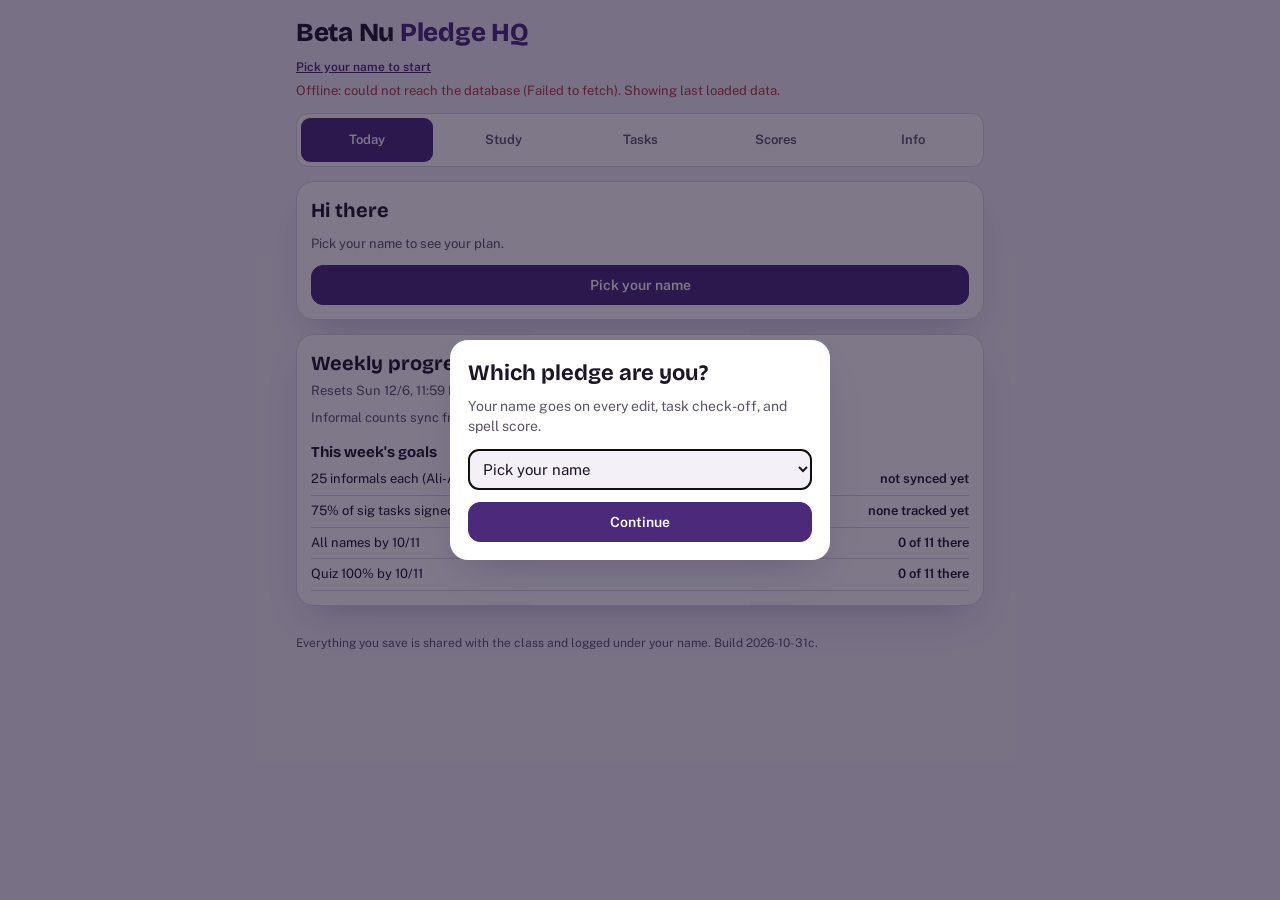
==== commit 0d1a1ebc: "Official quiz: capitals don't matter Co-Authored-By: Claude Opus 5.5 <noreply@anthropic.com>" ====
--- a/index.html
+++ b/index.html
@@ -2,7 +2,7 @@
 <html lang="en"><head><meta charset="utf-8"><meta name="viewport" content="width=device-width,initial-scale=1,viewport-fit=cover">
 <title>Beta Nu Pledge HQ</title>
 <link rel="stylesheet" href="https://fonts.googleapis.com/css2?family=Bricolage+Grotesque:opsz,wght@12..96,500;12..96,700;12..96,800&family=Public+Sans:wght@400;500;600&display=swap">
-<link rel="stylesheet" href="style.css?v=2026-10-31b">
+<link rel="stylesheet" href="style.css?v=2026-10-31c">
 </head><body>
 
 <div class="wrap">
@@ -53,9 +53,9 @@
   <div id="ideas" hidden></div>
   <div id="log" hidden></div>
 
-  <p class="foot" id="foot">Everything you save is shared with the class and logged under your name. Build 2026-10-31b.</p>
+  <p class="foot" id="foot">Everything you save is shared with the class and logged under your name. Build 2026-10-31c.</p>
 </div>
 
 <script id="seed" type="application/json">{"passages":[{"id":"purpose","title":"Purpose","text":"\"Delta Sigma Pi is a professional fraternity organized to foster the study of business in universities; to encourage scholarship, social activity and the association of students for their mutual advancement by research and practice; to promote closer affiliation between the commercial world and students of commerce, and to further a higher standard of commercial ethics and culture and the civic and commercial welfare of the community.\""},{"id":"member","title":"Ideal Member","text":"\"The ideal member of a chapter of Delta Sigma Pi is one who subscribes to the objectives of the Fraternity, and, in so doing, is willing to subordinate his own will and viewpoint to that of the majority. The Brother is tolerant and sympathetic to the viewpoint of others. Such a member will attempt through college work, scholastic or otherwise, to bring credit to himself and in turn to his Fraternity. Duties allocated should be promptly and cheerfully performed to the best of his ability. If elected to chapter office, it should be considered a distinction and an obligation to serve members and the Fraternity. The Brother should remember that \"he profits most who serves best,\" and that returns from membership in a Fraternity are commensurate with the giving. The ideal member will therefore give to the Fraternity to the best of his ability and expect the reciprocity which eventually comes to every giver.\""},{"id":"chapter","title":"Ideal Chapter","text":"\"The ideal chapter is one in which each member actually lives and carries out the objectives of the Fraternity. In such a chapter there should always be perfect harmony and accord. Each member should be tolerant and sympathetic to the viewpoint of others. Each member should be actively engaged in work which reflects credit to not only himself, but to the organization. The ideal chapter, through its officers, maintains constant and constructive contacts with the Central Office of the Fraternity, the alumni of the Chapter, and the other chapters and members of the Fraternity. Such a chapter successfully sponsors a program of professional and other activity which brings to the attention of the faculty and the student body the fact that the chapter is not only alive and exceedingly worthwhile, but that it also has a prominent place on the campus and performs useful and important functions.\""}],"roster":[{"n":1,"name":"Anika Deshpande","role":"Director of Pledge Operations"},{"n":2,"name":"Isabella Kim","role":"Director of Professional Activities"},{"n":3,"name":"Tamara Kohmann","role":"Director of Community Service"},{"n":4,"name":"Timothy Kong","role":"Historian"},{"n":5,"name":"Ali-Anass Mazouzi","role":"Social Director"},{"n":6,"name":"Toga Mohamed","role":"Vice President"},{"n":7,"name":"Ella Newton","role":"Director of Risk Management"},{"n":8,"name":"Jishnuu Senthil Kumar","role":"Director of Fundraising"},{"n":9,"name":"Savitur Swarup","role":"Pledge Class President"},{"n":10,"name":"Sanjana Thakur","role":"Treasurer"},{"n":11,"name":"Aryaman Tiwary","role":"Secretary"}],"rolls":[{"cls":"Beta Psi","vppe":"Josiah Elisha Brock","members":["Rui Tsugikuni Akiba","Zaire Jesse Brown","Joy Zhiyi Chu","Farrah Elle Sadberry Bernadette Frandson","Filmon Molla Gessesse Retta Meshesha Yilma Negus Nega","*Molly Yunseo Lee","Ronak Anil Patel","Abhinav Aman Vallur","Shivika Varshney","William Hanming Zhu"]},{"cls":"Beta Chi","vppe":"Benjamin Staplin Tausner","members":["Joshua Joongwon Ahn","Baron Lincoln Boykin","Danielle Temiloluwa Olamide Esan","Nathan Manalil George","Zoe Perl Goldman","Bria Jillian Morgan","Shrishti Panda Roy","Dylan Jacob Gotua Tiu","Amy My Anh Rose Tran","*Melinda Xiao-Li Wang","Jessica Xuyi Wu"]},{"cls":"Beta Phi","vppe":"Daniel Palma","members":["Bryan Acheampong II","Kevin Balderrama Becerra","Zakhir Philip Bentham","Connor Alexander Enomoto Cariaso","Daria Isabelle Desmond","Aditi Vattyam Ghosh","Shafira Novianti Adi Dwi Putri","*Revanth Renukunta","Nasser Omar Nabeel Mohammad Hab El Romman","Ashti Maya Tiwari"]},{"cls":"Beta Upsilon","vppe":"Belinda Kakra Kumi","members":["Yara Ahmedfiqi","Tsion Bezabih","Lasya Priya Bhattiprolu","Deven Carse","Dheeraj Varma Danthuluri","Jose Antonio Gonzalez Aguiar Lopez Lopez Moreno Rodríguez De La Cruz","Safiy Ahmed Khan","Jisoo Kim","Samra Lulseged","Kelly Shiho Ogura","John Sungsik Oh","Nigel Akwasi Tincraeyn Sarpong","*Commander West","Mohammad Mutaz Mohammad Yaghi"]},{"cls":"Beta Tau","vppe":"Farheen Shamdasani","members":["Ebunoluwa Sarah Ajao","Bertin Jorda Borgella","Max Chen","Salem Abrar Fitwi","Vedika Jawa","Prableen Kaur","Seunghoon Lee","San Thu Loon","Arjun Laxman Narasimhan","Bedansh Prakash Pandey","Jacob Ronaldo Cornelio Abella Peralta","Benjamin Staplin Tausner","*Jessica Jiayi Zhang"]},{"cls":"Beta Sigma","vppe":"Samantha Catherine Green","members":["Josiah Elisha Brock","Arnav Dhingra","Mariam Hesham Abdelrahman Samir Ahmed Elnaggar","Jason Zhang Gao","Madison Alexia Waul Gordon","*Belinda Kakra Kumi","Andrew David Schmidt","Sophie Yuxin Shao","Rebekah Enci Sun","Anika Rao Venkannagari","Christine Li Yan"]},{"cls":"Beta Rho","vppe":"Phillip Batov","members":["Amanda Cui","Andrew Gray","*Elizabeth Guan","Melanie Herbert","Nina Saluja","Matthew Schwartz","Channing Noah Ware","Malek Sulaiman Tughral Abbasi Yamin Awan","Yue Zhou"]},{"cls":"Beta Pi","vppe":"Daniel Paik","members":["Martin Alindogan","Samica Goel","Allison Tian Li Jiang","Leonard Maiocco III","Ansh Parag Nagwekar","Lisa Ijeamaka Nnaji","Daniel Palma","Samita Techachokwiwat","Jonathan Jinghei Wong","*Linda Wu","Yazmin Wu","Jeremy Zein"]}]}</script>
-<script src="app.js?v=2026-10-31b"></script>
+<script src="app.js?v=2026-10-31c"></script>
 </body></html>
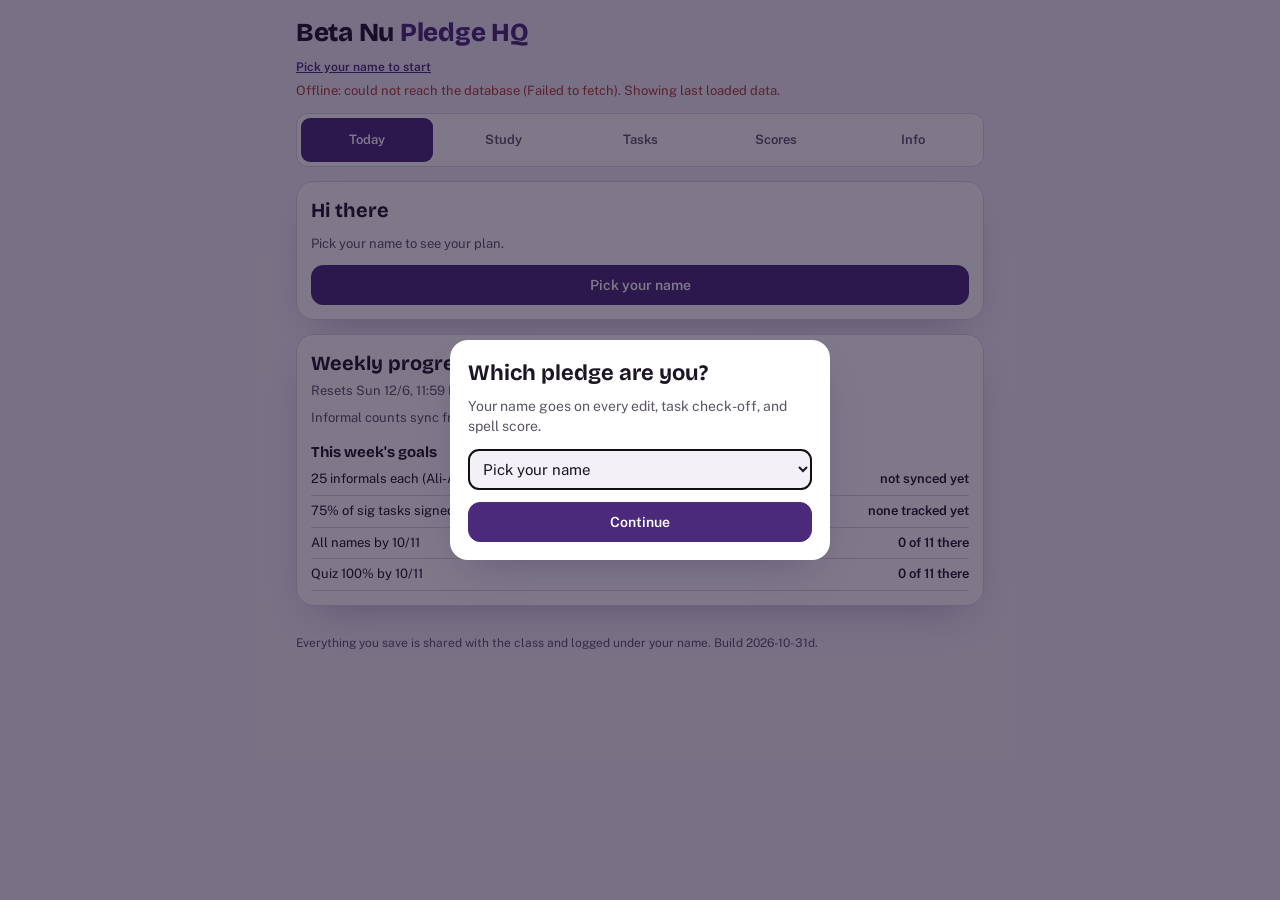
==== commit c26f8ca7: "Quizzes: all or nothing, and show exactly what's missing or extra Every quiz answer now scores 100 o" ====
--- a/index.html
+++ b/index.html
@@ -2,7 +2,7 @@
 <html lang="en"><head><meta charset="utf-8"><meta name="viewport" content="width=device-width,initial-scale=1,viewport-fit=cover">
 <title>Beta Nu Pledge HQ</title>
 <link rel="stylesheet" href="https://fonts.googleapis.com/css2?family=Bricolage+Grotesque:opsz,wght@12..96,500;12..96,700;12..96,800&family=Public+Sans:wght@400;500;600&display=swap">
-<link rel="stylesheet" href="style.css?v=2026-10-31c">
+<link rel="stylesheet" href="style.css?v=2026-10-31d">
 </head><body>
 
 <div class="wrap">
@@ -53,9 +53,9 @@
   <div id="ideas" hidden></div>
   <div id="log" hidden></div>
 
-  <p class="foot" id="foot">Everything you save is shared with the class and logged under your name. Build 2026-10-31c.</p>
+  <p class="foot" id="foot">Everything you save is shared with the class and logged under your name. Build 2026-10-31d.</p>
 </div>
 
 <script id="seed" type="application/json">{"passages":[{"id":"purpose","title":"Purpose","text":"\"Delta Sigma Pi is a professional fraternity organized to foster the study of business in universities; to encourage scholarship, social activity and the association of students for their mutual advancement by research and practice; to promote closer affiliation between the commercial world and students of commerce, and to further a higher standard of commercial ethics and culture and the civic and commercial welfare of the community.\""},{"id":"member","title":"Ideal Member","text":"\"The ideal member of a chapter of Delta Sigma Pi is one who subscribes to the objectives of the Fraternity, and, in so doing, is willing to subordinate his own will and viewpoint to that of the majority. The Brother is tolerant and sympathetic to the viewpoint of others. Such a member will attempt through college work, scholastic or otherwise, to bring credit to himself and in turn to his Fraternity. Duties allocated should be promptly and cheerfully performed to the best of his ability. If elected to chapter office, it should be considered a distinction and an obligation to serve members and the Fraternity. The Brother should remember that \"he profits most who serves best,\" and that returns from membership in a Fraternity are commensurate with the giving. The ideal member will therefore give to the Fraternity to the best of his ability and expect the reciprocity which eventually comes to every giver.\""},{"id":"chapter","title":"Ideal Chapter","text":"\"The ideal chapter is one in which each member actually lives and carries out the objectives of the Fraternity. In such a chapter there should always be perfect harmony and accord. Each member should be tolerant and sympathetic to the viewpoint of others. Each member should be actively engaged in work which reflects credit to not only himself, but to the organization. The ideal chapter, through its officers, maintains constant and constructive contacts with the Central Office of the Fraternity, the alumni of the Chapter, and the other chapters and members of the Fraternity. Such a chapter successfully sponsors a program of professional and other activity which brings to the attention of the faculty and the student body the fact that the chapter is not only alive and exceedingly worthwhile, but that it also has a prominent place on the campus and performs useful and important functions.\""}],"roster":[{"n":1,"name":"Anika Deshpande","role":"Director of Pledge Operations"},{"n":2,"name":"Isabella Kim","role":"Director of Professional Activities"},{"n":3,"name":"Tamara Kohmann","role":"Director of Community Service"},{"n":4,"name":"Timothy Kong","role":"Historian"},{"n":5,"name":"Ali-Anass Mazouzi","role":"Social Director"},{"n":6,"name":"Toga Mohamed","role":"Vice President"},{"n":7,"name":"Ella Newton","role":"Director of Risk Management"},{"n":8,"name":"Jishnuu Senthil Kumar","role":"Director of Fundraising"},{"n":9,"name":"Savitur Swarup","role":"Pledge Class President"},{"n":10,"name":"Sanjana Thakur","role":"Treasurer"},{"n":11,"name":"Aryaman Tiwary","role":"Secretary"}],"rolls":[{"cls":"Beta Psi","vppe":"Josiah Elisha Brock","members":["Rui Tsugikuni Akiba","Zaire Jesse Brown","Joy Zhiyi Chu","Farrah Elle Sadberry Bernadette Frandson","Filmon Molla Gessesse Retta Meshesha Yilma Negus Nega","*Molly Yunseo Lee","Ronak Anil Patel","Abhinav Aman Vallur","Shivika Varshney","William Hanming Zhu"]},{"cls":"Beta Chi","vppe":"Benjamin Staplin Tausner","members":["Joshua Joongwon Ahn","Baron Lincoln Boykin","Danielle Temiloluwa Olamide Esan","Nathan Manalil George","Zoe Perl Goldman","Bria Jillian Morgan","Shrishti Panda Roy","Dylan Jacob Gotua Tiu","Amy My Anh Rose Tran","*Melinda Xiao-Li Wang","Jessica Xuyi Wu"]},{"cls":"Beta Phi","vppe":"Daniel Palma","members":["Bryan Acheampong II","Kevin Balderrama Becerra","Zakhir Philip Bentham","Connor Alexander Enomoto Cariaso","Daria Isabelle Desmond","Aditi Vattyam Ghosh","Shafira Novianti Adi Dwi Putri","*Revanth Renukunta","Nasser Omar Nabeel Mohammad Hab El Romman","Ashti Maya Tiwari"]},{"cls":"Beta Upsilon","vppe":"Belinda Kakra Kumi","members":["Yara Ahmedfiqi","Tsion Bezabih","Lasya Priya Bhattiprolu","Deven Carse","Dheeraj Varma Danthuluri","Jose Antonio Gonzalez Aguiar Lopez Lopez Moreno Rodríguez De La Cruz","Safiy Ahmed Khan","Jisoo Kim","Samra Lulseged","Kelly Shiho Ogura","John Sungsik Oh","Nigel Akwasi Tincraeyn Sarpong","*Commander West","Mohammad Mutaz Mohammad Yaghi"]},{"cls":"Beta Tau","vppe":"Farheen Shamdasani","members":["Ebunoluwa Sarah Ajao","Bertin Jorda Borgella","Max Chen","Salem Abrar Fitwi","Vedika Jawa","Prableen Kaur","Seunghoon Lee","San Thu Loon","Arjun Laxman Narasimhan","Bedansh Prakash Pandey","Jacob Ronaldo Cornelio Abella Peralta","Benjamin Staplin Tausner","*Jessica Jiayi Zhang"]},{"cls":"Beta Sigma","vppe":"Samantha Catherine Green","members":["Josiah Elisha Brock","Arnav Dhingra","Mariam Hesham Abdelrahman Samir Ahmed Elnaggar","Jason Zhang Gao","Madison Alexia Waul Gordon","*Belinda Kakra Kumi","Andrew David Schmidt","Sophie Yuxin Shao","Rebekah Enci Sun","Anika Rao Venkannagari","Christine Li Yan"]},{"cls":"Beta Rho","vppe":"Phillip Batov","members":["Amanda Cui","Andrew Gray","*Elizabeth Guan","Melanie Herbert","Nina Saluja","Matthew Schwartz","Channing Noah Ware","Malek Sulaiman Tughral Abbasi Yamin Awan","Yue Zhou"]},{"cls":"Beta Pi","vppe":"Daniel Paik","members":["Martin Alindogan","Samica Goel","Allison Tian Li Jiang","Leonard Maiocco III","Ansh Parag Nagwekar","Lisa Ijeamaka Nnaji","Daniel Palma","Samita Techachokwiwat","Jonathan Jinghei Wong","*Linda Wu","Yazmin Wu","Jeremy Zein"]}]}</script>
-<script src="app.js?v=2026-10-31c"></script>
+<script src="app.js?v=2026-10-31d"></script>
 </body></html>
--- a/style.css
+++ b/style.css
@@ -139,7 +139,8 @@
 .passage p{margin:0}
 .passage .tk{padding:0 1px;border-radius:3px}
 .tk.ok{background:rgba(31,122,77,.18)}
-.tk.miss{background:rgba(178,58,58,.22);text-decoration:underline}
+.tk.miss{background:rgba(178,58,58,.22);text-decoration:underline;font-weight:600}
+.tk.extra{background:rgba(178,58,58,.10);color:var(--bad);text-decoration:line-through}
 .tk.near{background:rgba(199,154,43,.3)}
 .heard{background:var(--bg);border:1px dashed var(--line);border-radius:12px;padding:10px 12px;margin-top:10px;font-size:14px;min-height:56px;white-space:pre-wrap}
 .heard .interim{color:var(--ink2)}
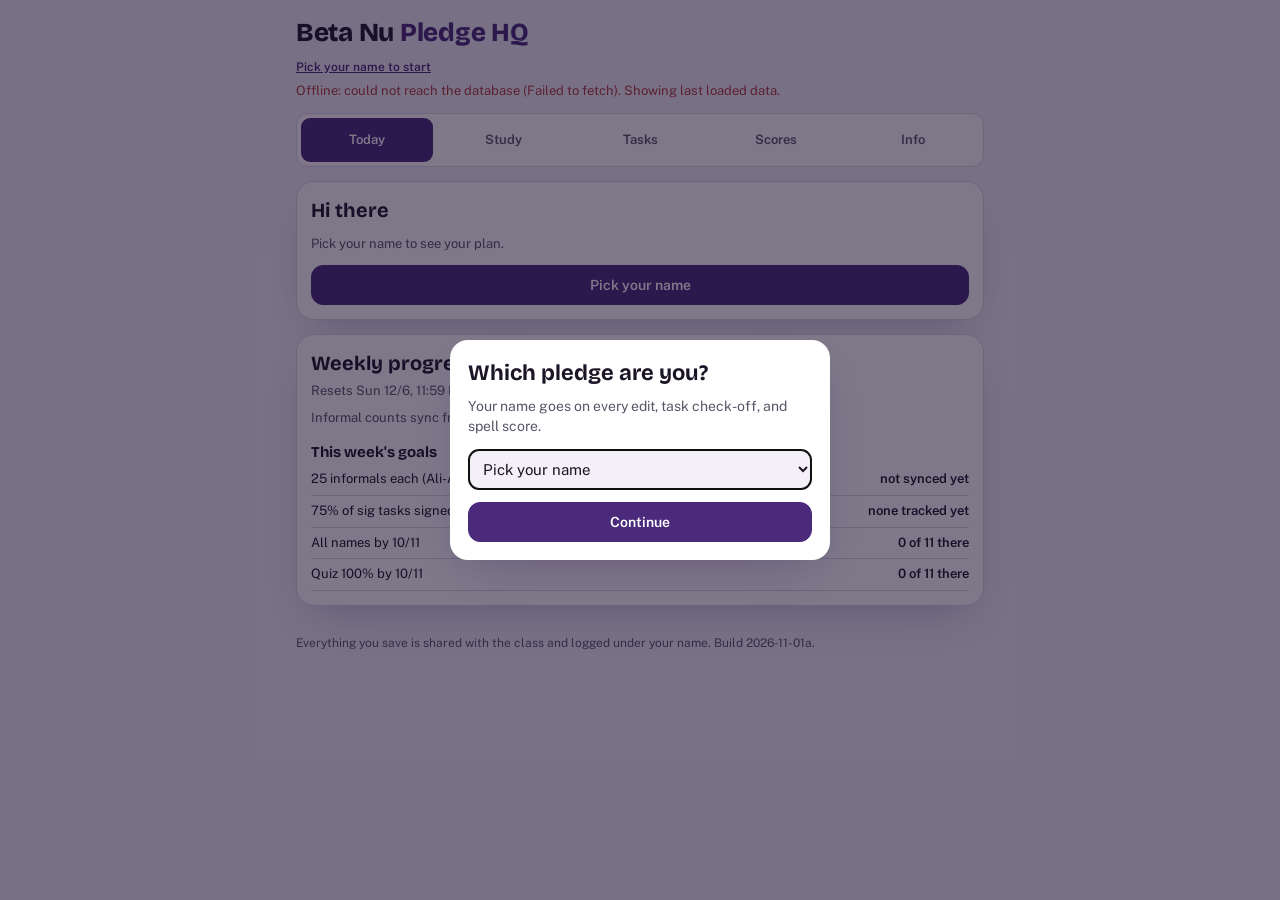
==== commit 98fe8f31: "Quizzes: Retake missed redoes everything you just got wrong Retake/Re-quiz missed now uses the run y" ====
--- a/index.html
+++ b/index.html
@@ -2,7 +2,7 @@
 <html lang="en"><head><meta charset="utf-8"><meta name="viewport" content="width=device-width,initial-scale=1,viewport-fit=cover">
 <title>Beta Nu Pledge HQ</title>
 <link rel="stylesheet" href="https://fonts.googleapis.com/css2?family=Bricolage+Grotesque:opsz,wght@12..96,500;12..96,700;12..96,800&family=Public+Sans:wght@400;500;600&display=swap">
-<link rel="stylesheet" href="style.css?v=2026-10-31d">
+<link rel="stylesheet" href="style.css?v=2026-11-01a">
 </head><body>
 
 <div class="wrap">
@@ -53,9 +53,9 @@
   <div id="ideas" hidden></div>
   <div id="log" hidden></div>
 
-  <p class="foot" id="foot">Everything you save is shared with the class and logged under your name. Build 2026-10-31d.</p>
+  <p class="foot" id="foot">Everything you save is shared with the class and logged under your name. Build 2026-11-01a.</p>
 </div>
 
 <script id="seed" type="application/json">{"passages":[{"id":"purpose","title":"Purpose","text":"\"Delta Sigma Pi is a professional fraternity organized to foster the study of business in universities; to encourage scholarship, social activity and the association of students for their mutual advancement by research and practice; to promote closer affiliation between the commercial world and students of commerce, and to further a higher standard of commercial ethics and culture and the civic and commercial welfare of the community.\""},{"id":"member","title":"Ideal Member","text":"\"The ideal member of a chapter of Delta Sigma Pi is one who subscribes to the objectives of the Fraternity, and, in so doing, is willing to subordinate his own will and viewpoint to that of the majority. The Brother is tolerant and sympathetic to the viewpoint of others. Such a member will attempt through college work, scholastic or otherwise, to bring credit to himself and in turn to his Fraternity. Duties allocated should be promptly and cheerfully performed to the best of his ability. If elected to chapter office, it should be considered a distinction and an obligation to serve members and the Fraternity. The Brother should remember that \"he profits most who serves best,\" and that returns from membership in a Fraternity are commensurate with the giving. The ideal member will therefore give to the Fraternity to the best of his ability and expect the reciprocity which eventually comes to every giver.\""},{"id":"chapter","title":"Ideal Chapter","text":"\"The ideal chapter is one in which each member actually lives and carries out the objectives of the Fraternity. In such a chapter there should always be perfect harmony and accord. Each member should be tolerant and sympathetic to the viewpoint of others. Each member should be actively engaged in work which reflects credit to not only himself, but to the organization. The ideal chapter, through its officers, maintains constant and constructive contacts with the Central Office of the Fraternity, the alumni of the Chapter, and the other chapters and members of the Fraternity. Such a chapter successfully sponsors a program of professional and other activity which brings to the attention of the faculty and the student body the fact that the chapter is not only alive and exceedingly worthwhile, but that it also has a prominent place on the campus and performs useful and important functions.\""}],"roster":[{"n":1,"name":"Anika Deshpande","role":"Director of Pledge Operations"},{"n":2,"name":"Isabella Kim","role":"Director of Professional Activities"},{"n":3,"name":"Tamara Kohmann","role":"Director of Community Service"},{"n":4,"name":"Timothy Kong","role":"Historian"},{"n":5,"name":"Ali-Anass Mazouzi","role":"Social Director"},{"n":6,"name":"Toga Mohamed","role":"Vice President"},{"n":7,"name":"Ella Newton","role":"Director of Risk Management"},{"n":8,"name":"Jishnuu Senthil Kumar","role":"Director of Fundraising"},{"n":9,"name":"Savitur Swarup","role":"Pledge Class President"},{"n":10,"name":"Sanjana Thakur","role":"Treasurer"},{"n":11,"name":"Aryaman Tiwary","role":"Secretary"}],"rolls":[{"cls":"Beta Psi","vppe":"Josiah Elisha Brock","members":["Rui Tsugikuni Akiba","Zaire Jesse Brown","Joy Zhiyi Chu","Farrah Elle Sadberry Bernadette Frandson","Filmon Molla Gessesse Retta Meshesha Yilma Negus Nega","*Molly Yunseo Lee","Ronak Anil Patel","Abhinav Aman Vallur","Shivika Varshney","William Hanming Zhu"]},{"cls":"Beta Chi","vppe":"Benjamin Staplin Tausner","members":["Joshua Joongwon Ahn","Baron Lincoln Boykin","Danielle Temiloluwa Olamide Esan","Nathan Manalil George","Zoe Perl Goldman","Bria Jillian Morgan","Shrishti Panda Roy","Dylan Jacob Gotua Tiu","Amy My Anh Rose Tran","*Melinda Xiao-Li Wang","Jessica Xuyi Wu"]},{"cls":"Beta Phi","vppe":"Daniel Palma","members":["Bryan Acheampong II","Kevin Balderrama Becerra","Zakhir Philip Bentham","Connor Alexander Enomoto Cariaso","Daria Isabelle Desmond","Aditi Vattyam Ghosh","Shafira Novianti Adi Dwi Putri","*Revanth Renukunta","Nasser Omar Nabeel Mohammad Hab El Romman","Ashti Maya Tiwari"]},{"cls":"Beta Upsilon","vppe":"Belinda Kakra Kumi","members":["Yara Ahmedfiqi","Tsion Bezabih","Lasya Priya Bhattiprolu","Deven Carse","Dheeraj Varma Danthuluri","Jose Antonio Gonzalez Aguiar Lopez Lopez Moreno Rodríguez De La Cruz","Safiy Ahmed Khan","Jisoo Kim","Samra Lulseged","Kelly Shiho Ogura","John Sungsik Oh","Nigel Akwasi Tincraeyn Sarpong","*Commander West","Mohammad Mutaz Mohammad Yaghi"]},{"cls":"Beta Tau","vppe":"Farheen Shamdasani","members":["Ebunoluwa Sarah Ajao","Bertin Jorda Borgella","Max Chen","Salem Abrar Fitwi","Vedika Jawa","Prableen Kaur","Seunghoon Lee","San Thu Loon","Arjun Laxman Narasimhan","Bedansh Prakash Pandey","Jacob Ronaldo Cornelio Abella Peralta","Benjamin Staplin Tausner","*Jessica Jiayi Zhang"]},{"cls":"Beta Sigma","vppe":"Samantha Catherine Green","members":["Josiah Elisha Brock","Arnav Dhingra","Mariam Hesham Abdelrahman Samir Ahmed Elnaggar","Jason Zhang Gao","Madison Alexia Waul Gordon","*Belinda Kakra Kumi","Andrew David Schmidt","Sophie Yuxin Shao","Rebekah Enci Sun","Anika Rao Venkannagari","Christine Li Yan"]},{"cls":"Beta Rho","vppe":"Phillip Batov","members":["Amanda Cui","Andrew Gray","*Elizabeth Guan","Melanie Herbert","Nina Saluja","Matthew Schwartz","Channing Noah Ware","Malek Sulaiman Tughral Abbasi Yamin Awan","Yue Zhou"]},{"cls":"Beta Pi","vppe":"Daniel Paik","members":["Martin Alindogan","Samica Goel","Allison Tian Li Jiang","Leonard Maiocco III","Ansh Parag Nagwekar","Lisa Ijeamaka Nnaji","Daniel Palma","Samita Techachokwiwat","Jonathan Jinghei Wong","*Linda Wu","Yazmin Wu","Jeremy Zein"]}]}</script>
-<script src="app.js?v=2026-10-31d"></script>
+<script src="app.js?v=2026-11-01a"></script>
 </body></html>
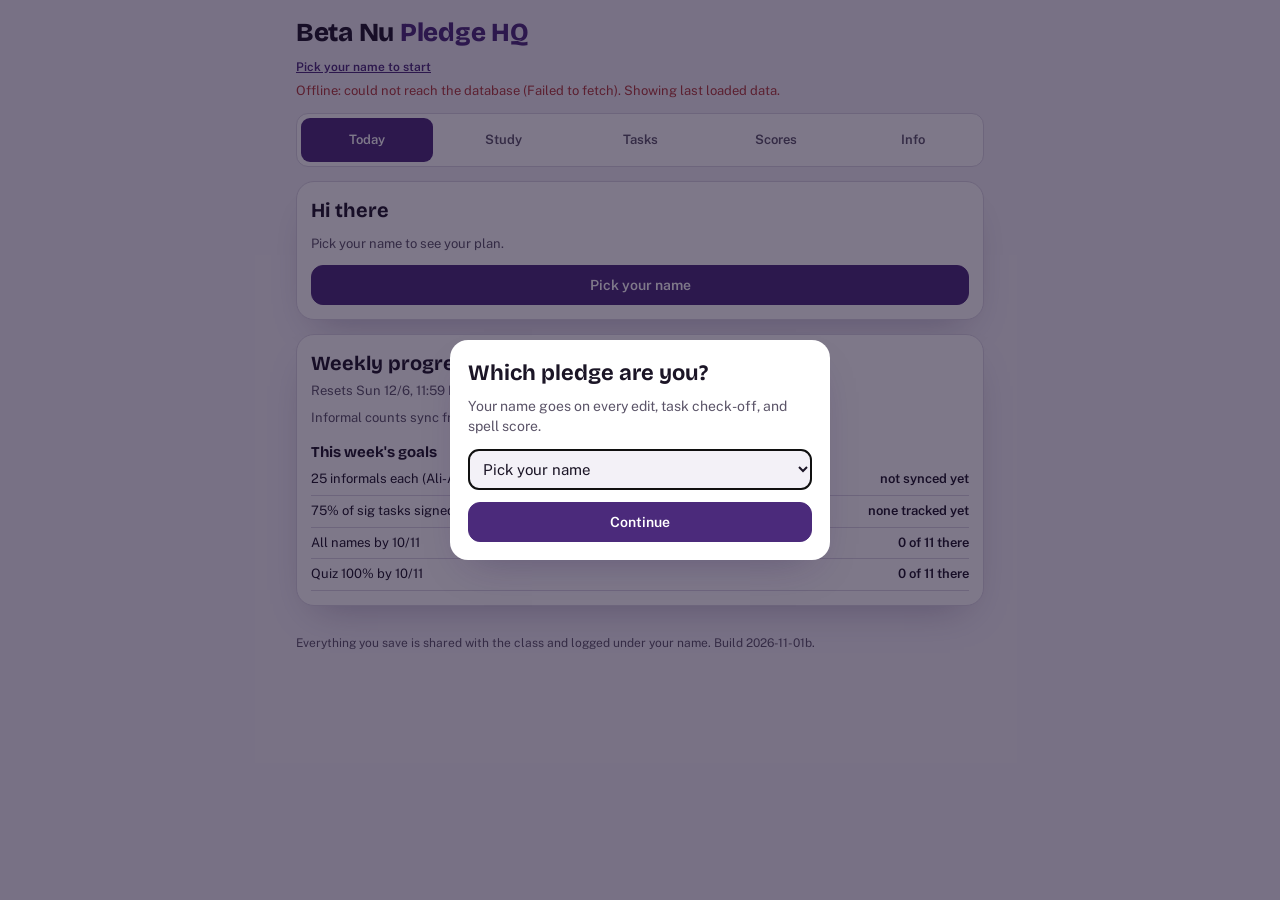
==== commit 08882c67: "Exam: case-sensitive, exactly as the answer key PDF Official Q1-25 now count capitals. Spacing still" ====
--- a/index.html
+++ b/index.html
@@ -2,7 +2,7 @@
 <html lang="en"><head><meta charset="utf-8"><meta name="viewport" content="width=device-width,initial-scale=1,viewport-fit=cover">
 <title>Beta Nu Pledge HQ</title>
 <link rel="stylesheet" href="https://fonts.googleapis.com/css2?family=Bricolage+Grotesque:opsz,wght@12..96,500;12..96,700;12..96,800&family=Public+Sans:wght@400;500;600&display=swap">
-<link rel="stylesheet" href="style.css?v=2026-11-01a">
+<link rel="stylesheet" href="style.css?v=2026-11-01b">
 </head><body>
 
 <div class="wrap">
@@ -53,9 +53,9 @@
   <div id="ideas" hidden></div>
   <div id="log" hidden></div>
 
-  <p class="foot" id="foot">Everything you save is shared with the class and logged under your name. Build 2026-11-01a.</p>
+  <p class="foot" id="foot">Everything you save is shared with the class and logged under your name. Build 2026-11-01b.</p>
 </div>
 
 <script id="seed" type="application/json">{"passages":[{"id":"purpose","title":"Purpose","text":"\"Delta Sigma Pi is a professional fraternity organized to foster the study of business in universities; to encourage scholarship, social activity and the association of students for their mutual advancement by research and practice; to promote closer affiliation between the commercial world and students of commerce, and to further a higher standard of commercial ethics and culture and the civic and commercial welfare of the community.\""},{"id":"member","title":"Ideal Member","text":"\"The ideal member of a chapter of Delta Sigma Pi is one who subscribes to the objectives of the Fraternity, and, in so doing, is willing to subordinate his own will and viewpoint to that of the majority. The Brother is tolerant and sympathetic to the viewpoint of others. Such a member will attempt through college work, scholastic or otherwise, to bring credit to himself and in turn to his Fraternity. Duties allocated should be promptly and cheerfully performed to the best of his ability. If elected to chapter office, it should be considered a distinction and an obligation to serve members and the Fraternity. The Brother should remember that \"he profits most who serves best,\" and that returns from membership in a Fraternity are commensurate with the giving. The ideal member will therefore give to the Fraternity to the best of his ability and expect the reciprocity which eventually comes to every giver.\""},{"id":"chapter","title":"Ideal Chapter","text":"\"The ideal chapter is one in which each member actually lives and carries out the objectives of the Fraternity. In such a chapter there should always be perfect harmony and accord. Each member should be tolerant and sympathetic to the viewpoint of others. Each member should be actively engaged in work which reflects credit to not only himself, but to the organization. The ideal chapter, through its officers, maintains constant and constructive contacts with the Central Office of the Fraternity, the alumni of the Chapter, and the other chapters and members of the Fraternity. Such a chapter successfully sponsors a program of professional and other activity which brings to the attention of the faculty and the student body the fact that the chapter is not only alive and exceedingly worthwhile, but that it also has a prominent place on the campus and performs useful and important functions.\""}],"roster":[{"n":1,"name":"Anika Deshpande","role":"Director of Pledge Operations"},{"n":2,"name":"Isabella Kim","role":"Director of Professional Activities"},{"n":3,"name":"Tamara Kohmann","role":"Director of Community Service"},{"n":4,"name":"Timothy Kong","role":"Historian"},{"n":5,"name":"Ali-Anass Mazouzi","role":"Social Director"},{"n":6,"name":"Toga Mohamed","role":"Vice President"},{"n":7,"name":"Ella Newton","role":"Director of Risk Management"},{"n":8,"name":"Jishnuu Senthil Kumar","role":"Director of Fundraising"},{"n":9,"name":"Savitur Swarup","role":"Pledge Class President"},{"n":10,"name":"Sanjana Thakur","role":"Treasurer"},{"n":11,"name":"Aryaman Tiwary","role":"Secretary"}],"rolls":[{"cls":"Beta Psi","vppe":"Josiah Elisha Brock","members":["Rui Tsugikuni Akiba","Zaire Jesse Brown","Joy Zhiyi Chu","Farrah Elle Sadberry Bernadette Frandson","Filmon Molla Gessesse Retta Meshesha Yilma Negus Nega","*Molly Yunseo Lee","Ronak Anil Patel","Abhinav Aman Vallur","Shivika Varshney","William Hanming Zhu"]},{"cls":"Beta Chi","vppe":"Benjamin Staplin Tausner","members":["Joshua Joongwon Ahn","Baron Lincoln Boykin","Danielle Temiloluwa Olamide Esan","Nathan Manalil George","Zoe Perl Goldman","Bria Jillian Morgan","Shrishti Panda Roy","Dylan Jacob Gotua Tiu","Amy My Anh Rose Tran","*Melinda Xiao-Li Wang","Jessica Xuyi Wu"]},{"cls":"Beta Phi","vppe":"Daniel Palma","members":["Bryan Acheampong II","Kevin Balderrama Becerra","Zakhir Philip Bentham","Connor Alexander Enomoto Cariaso","Daria Isabelle Desmond","Aditi Vattyam Ghosh","Shafira Novianti Adi Dwi Putri","*Revanth Renukunta","Nasser Omar Nabeel Mohammad Hab El Romman","Ashti Maya Tiwari"]},{"cls":"Beta Upsilon","vppe":"Belinda Kakra Kumi","members":["Yara Ahmedfiqi","Tsion Bezabih","Lasya Priya Bhattiprolu","Deven Carse","Dheeraj Varma Danthuluri","Jose Antonio Gonzalez Aguiar Lopez Lopez Moreno Rodríguez De La Cruz","Safiy Ahmed Khan","Jisoo Kim","Samra Lulseged","Kelly Shiho Ogura","John Sungsik Oh","Nigel Akwasi Tincraeyn Sarpong","*Commander West","Mohammad Mutaz Mohammad Yaghi"]},{"cls":"Beta Tau","vppe":"Farheen Shamdasani","members":["Ebunoluwa Sarah Ajao","Bertin Jorda Borgella","Max Chen","Salem Abrar Fitwi","Vedika Jawa","Prableen Kaur","Seunghoon Lee","San Thu Loon","Arjun Laxman Narasimhan","Bedansh Prakash Pandey","Jacob Ronaldo Cornelio Abella Peralta","Benjamin Staplin Tausner","*Jessica Jiayi Zhang"]},{"cls":"Beta Sigma","vppe":"Samantha Catherine Green","members":["Josiah Elisha Brock","Arnav Dhingra","Mariam Hesham Abdelrahman Samir Ahmed Elnaggar","Jason Zhang Gao","Madison Alexia Waul Gordon","*Belinda Kakra Kumi","Andrew David Schmidt","Sophie Yuxin Shao","Rebekah Enci Sun","Anika Rao Venkannagari","Christine Li Yan"]},{"cls":"Beta Rho","vppe":"Phillip Batov","members":["Amanda Cui","Andrew Gray","*Elizabeth Guan","Melanie Herbert","Nina Saluja","Matthew Schwartz","Channing Noah Ware","Malek Sulaiman Tughral Abbasi Yamin Awan","Yue Zhou"]},{"cls":"Beta Pi","vppe":"Daniel Paik","members":["Martin Alindogan","Samica Goel","Allison Tian Li Jiang","Leonard Maiocco III","Ansh Parag Nagwekar","Lisa Ijeamaka Nnaji","Daniel Palma","Samita Techachokwiwat","Jonathan Jinghei Wong","*Linda Wu","Yazmin Wu","Jeremy Zein"]}]}</script>
-<script src="app.js?v=2026-11-01a"></script>
+<script src="app.js?v=2026-11-01b"></script>
 </body></html>
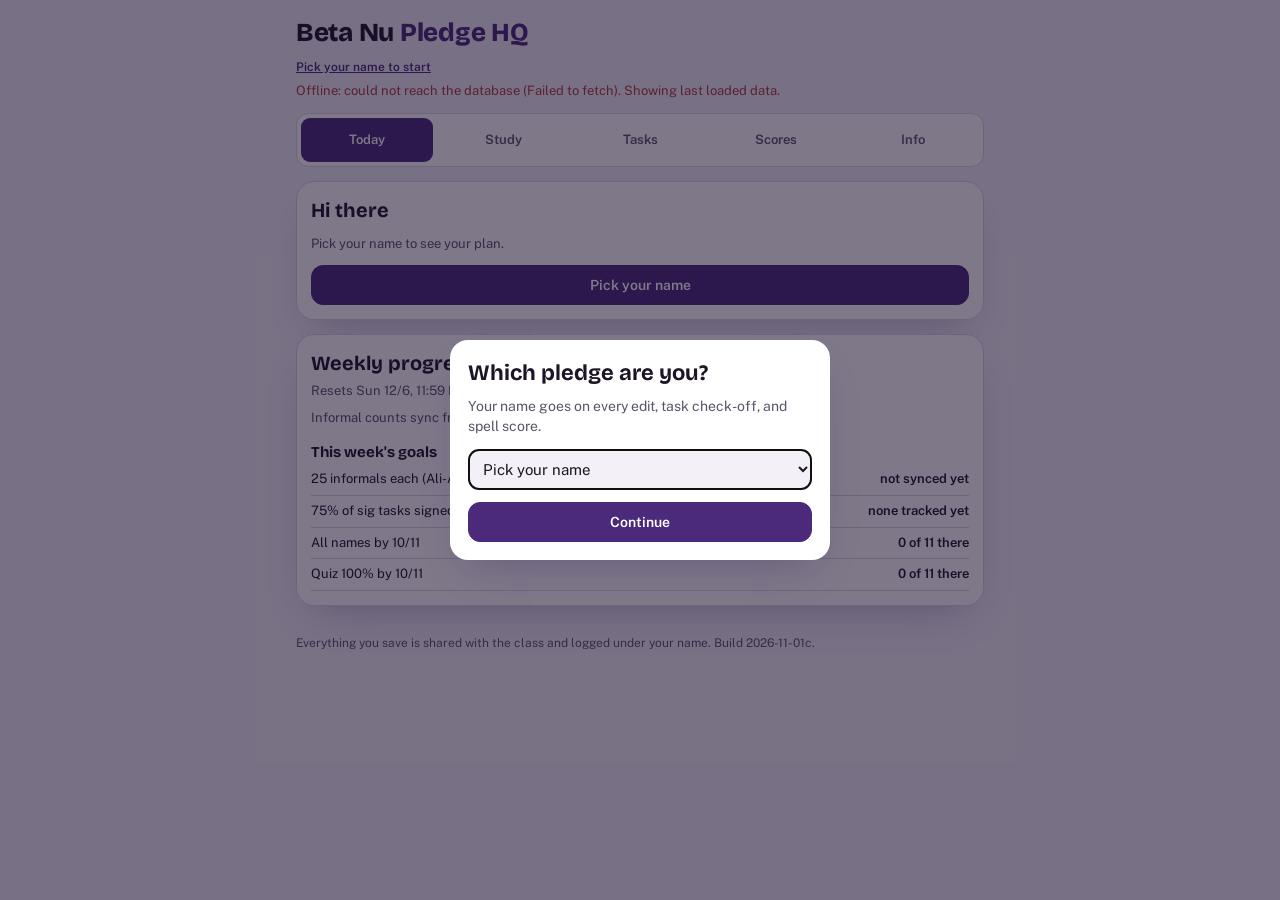
==== commit 2c545fbd: "Fix: exam Check all shows results again A comment swallowed the line that switches to the results sc" ====
--- a/index.html
+++ b/index.html
@@ -2,7 +2,7 @@
 <html lang="en"><head><meta charset="utf-8"><meta name="viewport" content="width=device-width,initial-scale=1,viewport-fit=cover">
 <title>Beta Nu Pledge HQ</title>
 <link rel="stylesheet" href="https://fonts.googleapis.com/css2?family=Bricolage+Grotesque:opsz,wght@12..96,500;12..96,700;12..96,800&family=Public+Sans:wght@400;500;600&display=swap">
-<link rel="stylesheet" href="style.css?v=2026-11-01b">
+<link rel="stylesheet" href="style.css?v=2026-11-01c">
 </head><body>
 
 <div class="wrap">
@@ -53,9 +53,9 @@
   <div id="ideas" hidden></div>
   <div id="log" hidden></div>
 
-  <p class="foot" id="foot">Everything you save is shared with the class and logged under your name. Build 2026-11-01b.</p>
+  <p class="foot" id="foot">Everything you save is shared with the class and logged under your name. Build 2026-11-01c.</p>
 </div>
 
 <script id="seed" type="application/json">{"passages":[{"id":"purpose","title":"Purpose","text":"\"Delta Sigma Pi is a professional fraternity organized to foster the study of business in universities; to encourage scholarship, social activity and the association of students for their mutual advancement by research and practice; to promote closer affiliation between the commercial world and students of commerce, and to further a higher standard of commercial ethics and culture and the civic and commercial welfare of the community.\""},{"id":"member","title":"Ideal Member","text":"\"The ideal member of a chapter of Delta Sigma Pi is one who subscribes to the objectives of the Fraternity, and, in so doing, is willing to subordinate his own will and viewpoint to that of the majority. The Brother is tolerant and sympathetic to the viewpoint of others. Such a member will attempt through college work, scholastic or otherwise, to bring credit to himself and in turn to his Fraternity. Duties allocated should be promptly and cheerfully performed to the best of his ability. If elected to chapter office, it should be considered a distinction and an obligation to serve members and the Fraternity. The Brother should remember that \"he profits most who serves best,\" and that returns from membership in a Fraternity are commensurate with the giving. The ideal member will therefore give to the Fraternity to the best of his ability and expect the reciprocity which eventually comes to every giver.\""},{"id":"chapter","title":"Ideal Chapter","text":"\"The ideal chapter is one in which each member actually lives and carries out the objectives of the Fraternity. In such a chapter there should always be perfect harmony and accord. Each member should be tolerant and sympathetic to the viewpoint of others. Each member should be actively engaged in work which reflects credit to not only himself, but to the organization. The ideal chapter, through its officers, maintains constant and constructive contacts with the Central Office of the Fraternity, the alumni of the Chapter, and the other chapters and members of the Fraternity. Such a chapter successfully sponsors a program of professional and other activity which brings to the attention of the faculty and the student body the fact that the chapter is not only alive and exceedingly worthwhile, but that it also has a prominent place on the campus and performs useful and important functions.\""}],"roster":[{"n":1,"name":"Anika Deshpande","role":"Director of Pledge Operations"},{"n":2,"name":"Isabella Kim","role":"Director of Professional Activities"},{"n":3,"name":"Tamara Kohmann","role":"Director of Community Service"},{"n":4,"name":"Timothy Kong","role":"Historian"},{"n":5,"name":"Ali-Anass Mazouzi","role":"Social Director"},{"n":6,"name":"Toga Mohamed","role":"Vice President"},{"n":7,"name":"Ella Newton","role":"Director of Risk Management"},{"n":8,"name":"Jishnuu Senthil Kumar","role":"Director of Fundraising"},{"n":9,"name":"Savitur Swarup","role":"Pledge Class President"},{"n":10,"name":"Sanjana Thakur","role":"Treasurer"},{"n":11,"name":"Aryaman Tiwary","role":"Secretary"}],"rolls":[{"cls":"Beta Psi","vppe":"Josiah Elisha Brock","members":["Rui Tsugikuni Akiba","Zaire Jesse Brown","Joy Zhiyi Chu","Farrah Elle Sadberry Bernadette Frandson","Filmon Molla Gessesse Retta Meshesha Yilma Negus Nega","*Molly Yunseo Lee","Ronak Anil Patel","Abhinav Aman Vallur","Shivika Varshney","William Hanming Zhu"]},{"cls":"Beta Chi","vppe":"Benjamin Staplin Tausner","members":["Joshua Joongwon Ahn","Baron Lincoln Boykin","Danielle Temiloluwa Olamide Esan","Nathan Manalil George","Zoe Perl Goldman","Bria Jillian Morgan","Shrishti Panda Roy","Dylan Jacob Gotua Tiu","Amy My Anh Rose Tran","*Melinda Xiao-Li Wang","Jessica Xuyi Wu"]},{"cls":"Beta Phi","vppe":"Daniel Palma","members":["Bryan Acheampong II","Kevin Balderrama Becerra","Zakhir Philip Bentham","Connor Alexander Enomoto Cariaso","Daria Isabelle Desmond","Aditi Vattyam Ghosh","Shafira Novianti Adi Dwi Putri","*Revanth Renukunta","Nasser Omar Nabeel Mohammad Hab El Romman","Ashti Maya Tiwari"]},{"cls":"Beta Upsilon","vppe":"Belinda Kakra Kumi","members":["Yara Ahmedfiqi","Tsion Bezabih","Lasya Priya Bhattiprolu","Deven Carse","Dheeraj Varma Danthuluri","Jose Antonio Gonzalez Aguiar Lopez Lopez Moreno Rodríguez De La Cruz","Safiy Ahmed Khan","Jisoo Kim","Samra Lulseged","Kelly Shiho Ogura","John Sungsik Oh","Nigel Akwasi Tincraeyn Sarpong","*Commander West","Mohammad Mutaz Mohammad Yaghi"]},{"cls":"Beta Tau","vppe":"Farheen Shamdasani","members":["Ebunoluwa Sarah Ajao","Bertin Jorda Borgella","Max Chen","Salem Abrar Fitwi","Vedika Jawa","Prableen Kaur","Seunghoon Lee","San Thu Loon","Arjun Laxman Narasimhan","Bedansh Prakash Pandey","Jacob Ronaldo Cornelio Abella Peralta","Benjamin Staplin Tausner","*Jessica Jiayi Zhang"]},{"cls":"Beta Sigma","vppe":"Samantha Catherine Green","members":["Josiah Elisha Brock","Arnav Dhingra","Mariam Hesham Abdelrahman Samir Ahmed Elnaggar","Jason Zhang Gao","Madison Alexia Waul Gordon","*Belinda Kakra Kumi","Andrew David Schmidt","Sophie Yuxin Shao","Rebekah Enci Sun","Anika Rao Venkannagari","Christine Li Yan"]},{"cls":"Beta Rho","vppe":"Phillip Batov","members":["Amanda Cui","Andrew Gray","*Elizabeth Guan","Melanie Herbert","Nina Saluja","Matthew Schwartz","Channing Noah Ware","Malek Sulaiman Tughral Abbasi Yamin Awan","Yue Zhou"]},{"cls":"Beta Pi","vppe":"Daniel Paik","members":["Martin Alindogan","Samica Goel","Allison Tian Li Jiang","Leonard Maiocco III","Ansh Parag Nagwekar","Lisa Ijeamaka Nnaji","Daniel Palma","Samita Techachokwiwat","Jonathan Jinghei Wong","*Linda Wu","Yazmin Wu","Jeremy Zein"]}]}</script>
-<script src="app.js?v=2026-11-01b"></script>
+<script src="app.js?v=2026-11-01c"></script>
 </body></html>
